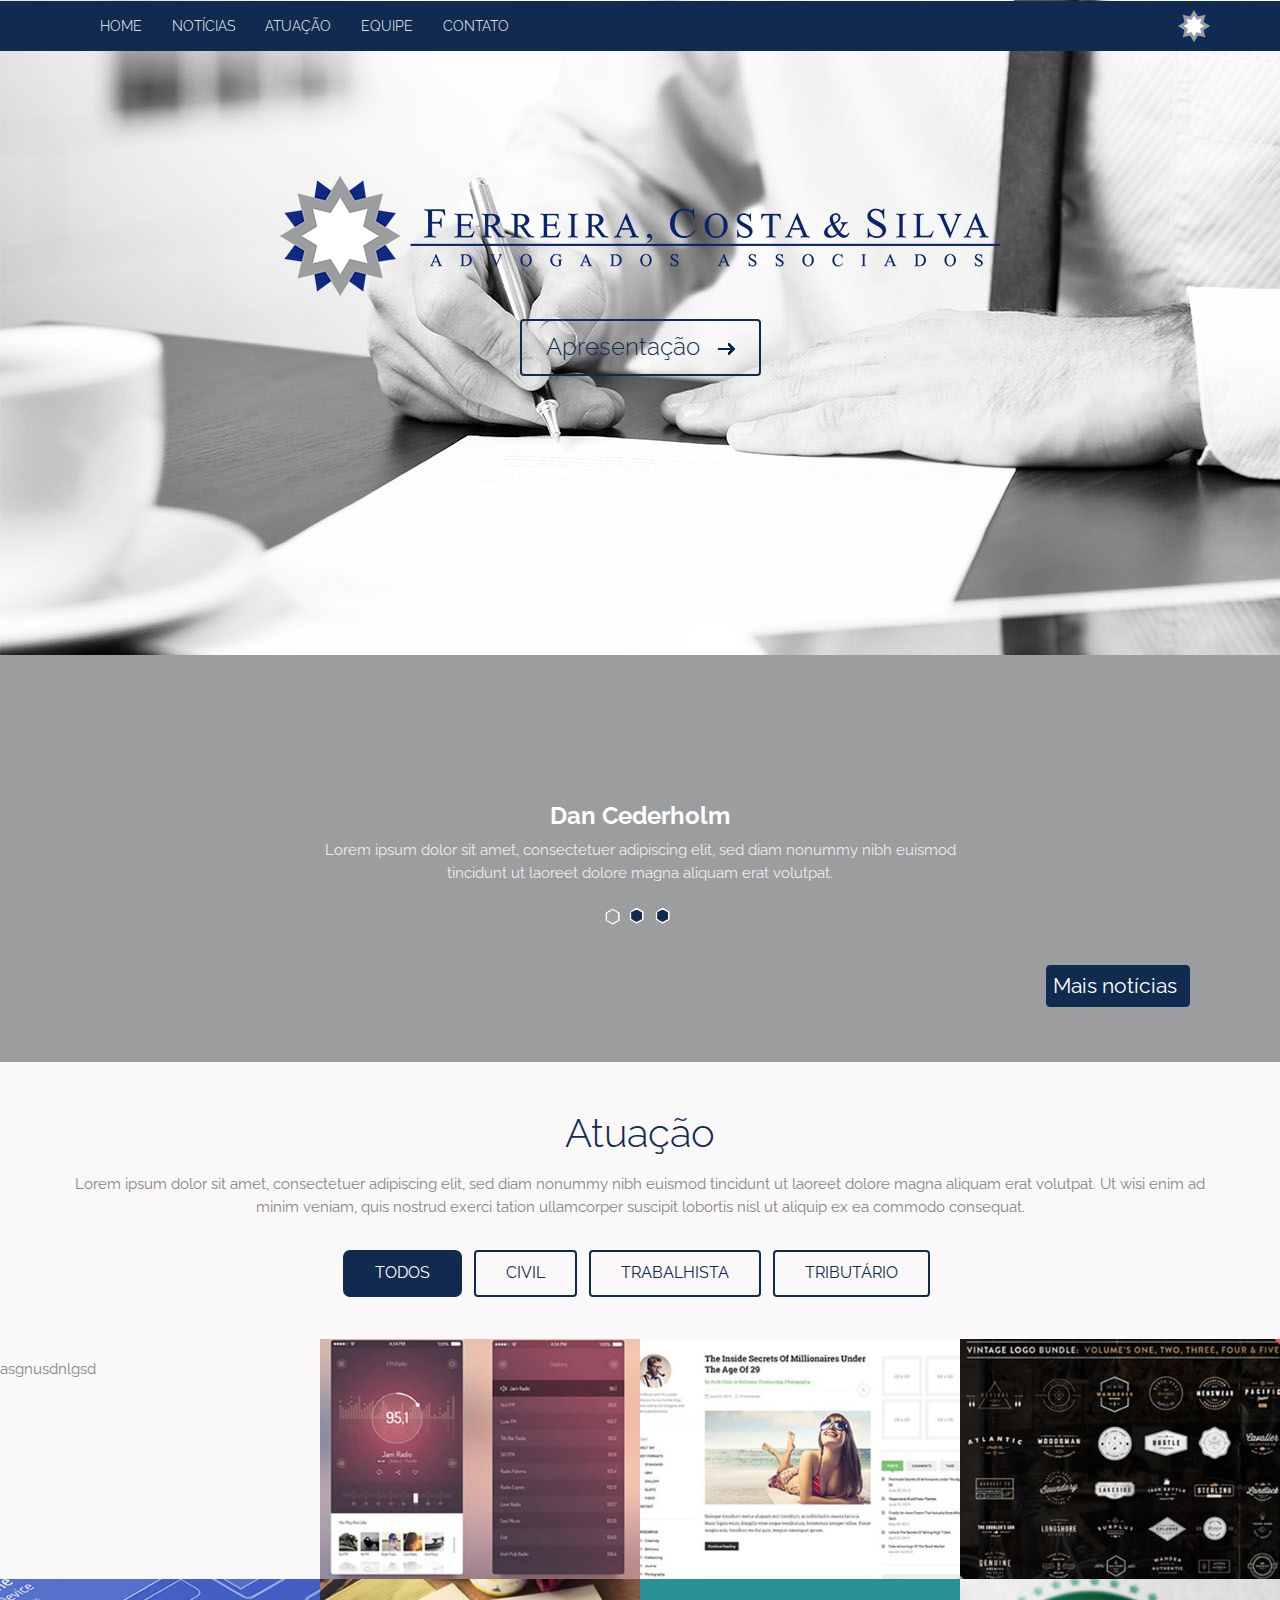
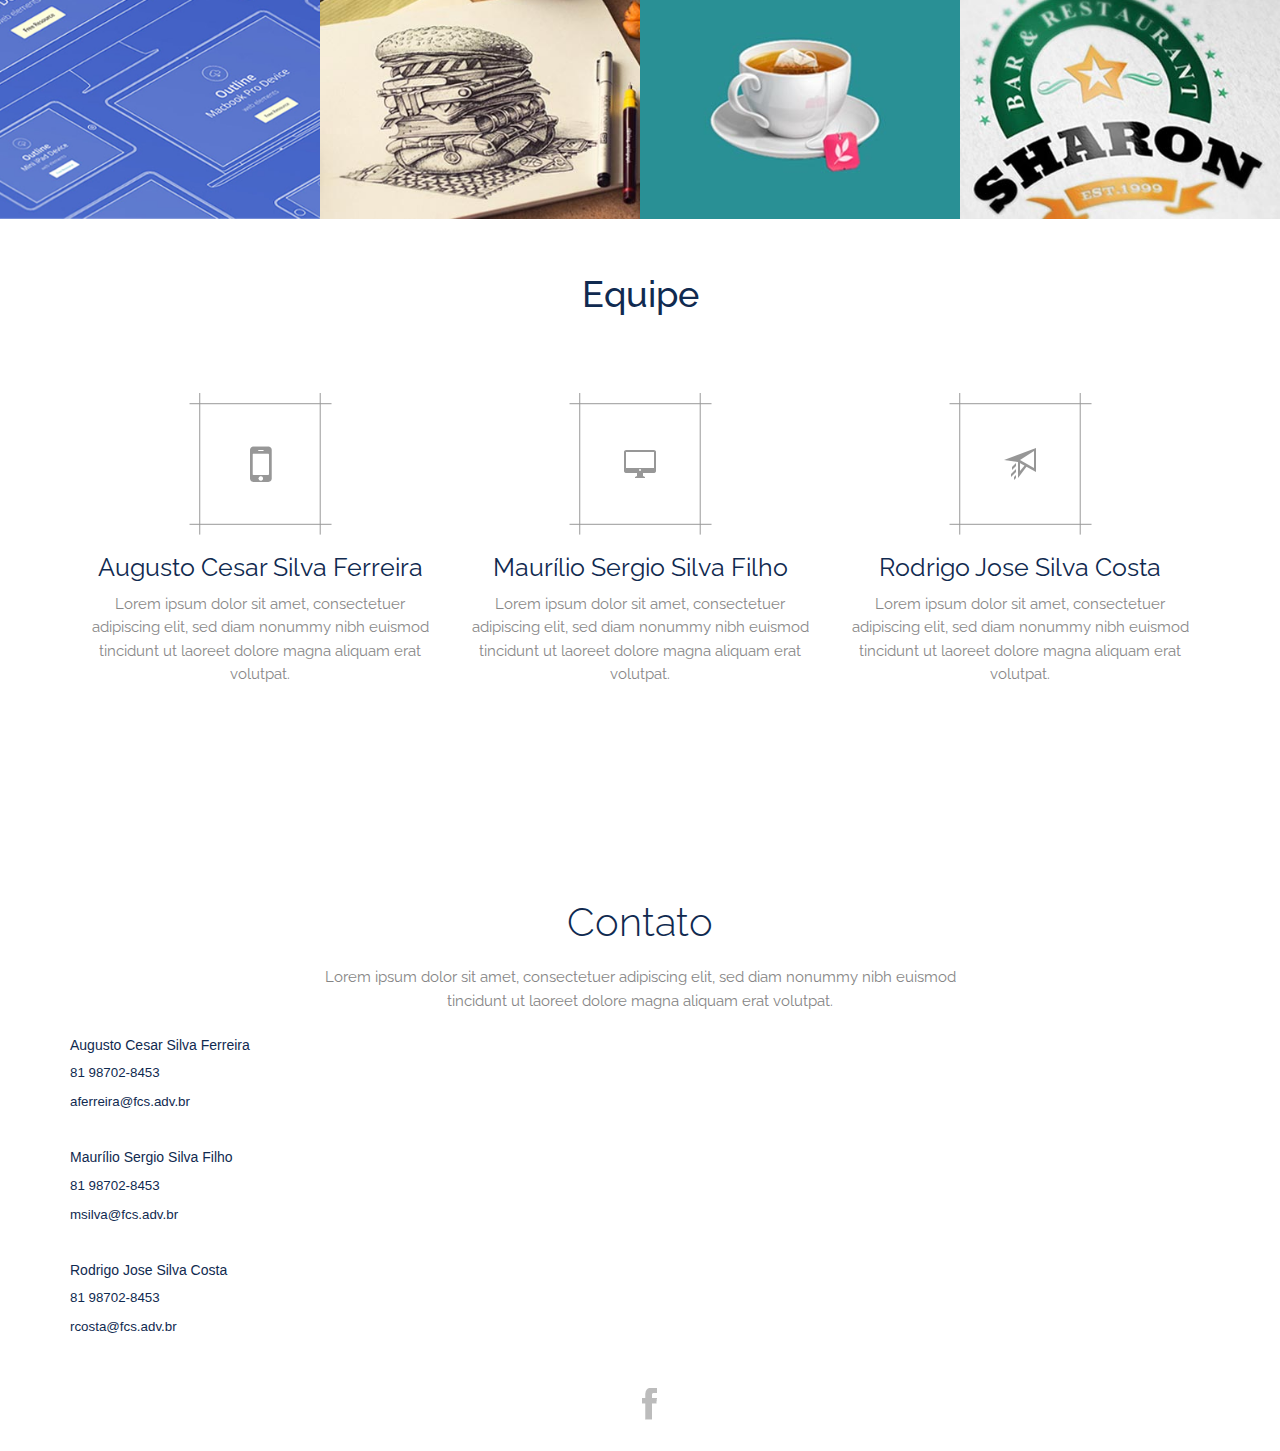
==== index.html @ 137d229d "site estático" ====
<!--
Author: W3layouts
Author URL: http://w3layouts.com
License: Creative Commons Attribution 3.0 Unported
License URL: http://creativecommons.org/licenses/by/3.0/
-->
<!DOCTYPE HTML>
<html>
	<head>
		<title>Ferreira, Costa & Silva</title>
		<link rel="shortcut icon" type="image/x-icon" href="images/fav-icon.png" />
		<link href="css/bootstrap.css" rel='stylesheet' type='text/css' />
		<link href="css/bootstrap.min.css" rel='stylesheet' type='text/css' />
		<!-- jQuery (necessary for Bootstrap's JavaScript plugins) -->
		<script src="js/jquery.min.js"></script>
		 <!-- Custom Theme files -->
		<link href="css/theme-style.css" rel='stylesheet' type='text/css' />

   		<script src="js/jquery.easing.min.js"></script>
   		 <!-- Custom Theme files -->
		<meta name="viewport" content="width=device-width, initial-scale=1">
		<link rel="shortcut icon" type="image/x-icon" href="images/fav-icon.png" />
		<script type="application/x-javascript"> addEventListener("load", function() { setTimeout(hideURLbar, 0); }, false); function hideURLbar(){ window.scrollTo(0,1); } </script>
		</script>
		<!--webfonts-->
		<link href='http://fonts.googleapis.com/css?family=Raleway:400,100,300,500,700,800,900,600,200' rel='stylesheet' type='text/css'>
		<!--//webfonts-->
		<!--requred-js-files-->
		<!-- HTML5 shim and Respond.js IE8 support of HTML5 elements and media queries -->
		<!--[if lt IE 9]>
		    <script src="js/html5shiv.js"></script>
		    <script src="js/respond.min.js"></script>
		<![endif]-->
		<!--//requred-js-files-->
		<script type="text/javascript" 	src="js/jquery.smint.js"></script>
		<script type="text/javascript">
			$(document).ready( function() {
			    $('.subMenu').smint({
			    	'scrollSpeed' : 1000
			    });
			});
		</script>
	</head>
	<body onload="setTimeout(function() { window.scrollTo(0, 1) }, 100);">

		<nav class="subMenu navbar-custom navbar-scroll-top" role="navigation">
	        <div class="container">
	            <div class="navbar-header page-scroll">
	                <button type="button" class="navbar-toggle" data-toggle="collapse" data-target=".navbar-main-collapse">
	                    <img src="images/nav-icon.png" title="drop-down-menu" /> 
	                </button>
	            </div>
	            <!-- Collect the nav links, forms, and other content for toggling -->
	            <div class="collapse navbar-collapse navbar-left navbar-main-collapse">
	                <ul class="nav navbar-nav">
	                    <!-- Hidden li included to remove active class from about link when scrolled up past about section -->
	                    <li class="active">
	                        <a id="sTop" class="subNavBtn" href="#">Home</a>
	                    </li>
	                    <li class="page-scroll">
	                        <a id="s1" class="subNavBtn" href="#">Notícias</a>
	                    </li>
	                    <li class="page-scroll">
	                        <a id="s2" class="subNavBtn" href="#">Atuação</a>
	                    </li>
	                    <li class="page-scroll">
	                        <a id="s3" class="subNavBtn" href="#">Equipe</a>
	                    </li>
	                    <li class="page-scroll">
	                        <a id="s4" class="subNavBtn" href="#">Contato</a>
	                    </li>
	                </ul>
	            </div>
	            <!-- /.navbar-collapse -->
	             	<a  id="sTop" class="right-msg subNavBtn msg-icon" href="#"><span> </span></a>
	                <div class="clearfix"> </div>
	        </div>
	        <!-- /.container -->
   	  </nav>
		<!--start-container-->
		<div class="head-bg sTop">
			<div class="container">
				<div class="col-lg-12 header-note">
					<a href="#"><img src="images/logo.png" class= "img-responsive"/></a>
					<br/>
					<a id="s2" class="btn btn-primary big-btn" href="#">Apresentação <span></span></a>
				</div>
			</div>
		</div>
		<!--End-container-->
		<!--start-top-nav-->

		<!--//End-top-nav-->

		<!--testmonials-->
		<div  class="testmonials section s1">
			<div class="container">
			<div class="bs-example">
			    <div id="myCarousel" class="carousel slide" data-interval="3000" data-ride="carousel">
			    	<!-- Carousel indicators -->
			        <ol class="carousel-indicators pagenate-icons">
			            <li data-target="#myCarousel" data-slide-to="0" class="active"></li>
			            <li data-target="#myCarousel" data-slide-to="1"></li>
			            <li data-target="#myCarousel" data-slide-to="2"></li>
			        </ol>

			       <!-- Carousel items -->
			        <div class="carousel-inner">
			            <div class="active item">
			                <div class="carousel-caption caption">
			                  <h3>Dan Cederholm</h3>
			                  <p>Lorem ipsum dolor sit amet, consectetuer adipiscing elit, sed diam nonummy nibh euismod tincidunt ut laoreet dolore magna aliquam erat volutpat. </p>
			                </div>
			            </div>

			            <div class="item">
			                <div class="carousel-caption caption">
			                  <h3>Dan Cederholm</h3>
			                  <p>Lorem ipsum dolor sit amet, consectetuer adipiscing elit, sed diam nonummy nibh euismod tincidunt ut laoreet dolore magna aliquam erat volutpat. </p>
			                </div>
			            </div>
			            <div class="item">
			                <div class="carousel-caption caption">
			                  <h3>Dan Cederholm</h3>
			                  <p>Lorem ipsum dolor sit amet, consectetuer adipiscing elit, sed diam nonummy nibh euismod tincidunt ut laoreet dolore magna aliquam erat volutpat. </p>
			                </div>
			            </div>
			        
			        </div>
			        <!-- Carousel nav -->
			    </div>
			    <a class="btn btn-primary btn-red" href="#">Mais notícias</a>
		</div>
		</div>
		</div>
		<!--testmonials-->
		<!--start-portfolio-->
		<div class="portfolio section s2">
			<div class="container portfolio-head">
				<h3> Atuação</h3>
				<p>Lorem ipsum dolor sit amet, consectetuer adipiscing elit, sed diam nonummy nibh euismod tincidunt ut laoreet dolore magna aliquam erat volutpat. Ut wisi enim ad minim veniam, quis nostrud exerci tation ullamcorper suscipit lobortis nisl ut aliquip ex ea commodo consequat.</p>
			</div>
			<!-- start-portfolio-script-->
			<script src="js/hover_pack.js"></script>
			<script type="text/javascript" src="js/jquery.mixitup.min.js"></script>
			<script type="text/javascript">
				$(function () {
					var filterList = {
						init: function () {
						
							// MixItUp plugin
							// http://mixitup.io
							$('#portfoliolist').mixitup({
								targetSelector: '.portfolio',
								filterSelector: '.filter',
								effects: ['fade'],
								easing: 'snap',
							});				
						
						},
			
					};
					// Run the show!
					filterList.init();
				});	
			</script>
			<!--//End-portfolio-script-->
					<ul id="filters" class="clearfix">
						<li><span class="filter active" data-filter="app card icon logo web">Todos</span></li>
						<li><span class="filter" data-filter="app">Civil</span></li>
						<li><span class="filter" data-filter="card">Trabalhista</span></li>
						<li><span class="filter" data-filter="icon">Tributário</span></li>
					</ul>

					<div id="portfoliolist">
					<div class="portfolio logo1 mix_all" data-cat="logo" style="display: inline-block; opacity: 1;">
						<div class="portfolio-wrapper">		
							<p>asgnusdnlgsd</p>
		                </div>
					</div>				
					<div class="portfolio app mix_all" data-cat="app" style="display: inline-block; opacity: 1;">
						<div class="portfolio-wrapper">		
							<a data-toggle="modal" data-target=".bs-example-modal-md" href="#" class="b-link-stripe b-animate-go  thickbox">
						     <img src="images/p2.jpg" /><div class="b-wrapper"><h2 class="b-animate b-from-left    b-delay03 "><img src="images/link-ico.png" alt=""/></h2>
						  	</div></a>
		                </div>
					</div>		
					<div class="portfolio web mix_all" data-cat="web" style="display: inline-block; opacity: 1;">
						<div class="portfolio-wrapper">		
							<a data-toggle="modal" data-target=".bs-example-modal-md" href="#" class="b-link-stripe b-animate-go  thickbox">
						     <img src="images/p3.jpg" /><div class="b-wrapper"><h2 class="b-animate b-from-left    b-delay03 "><img src="images/link-ico.png" alt=""/></h2>
						  	</div></a>
		                </div>
					</div>				
					<div class="portfolio icon mix_all" data-cat="icon" style="display: inline-block; opacity: 1;">
						<div class="portfolio-wrapper">		
							<a data-toggle="modal" data-target=".bs-example-modal-md" href="#" class="b-link-stripe b-animate-go  thickbox">
						     <img src="images/p4.jpg" /><div class="b-wrapper"><h2 class="b-animate b-from-left    b-delay03 "><img src="images/link-ico.png" alt=""/></h2>
						  	</div></a>
		                </div>
					</div>	
					<div class="portfolio app mix_all" data-cat="app" style="display: inline-block; opacity: 1;">
						<div class="portfolio-wrapper">		
							<a data-toggle="modal" data-target=".bs-example-modal-md" href="#" class="b-link-stripe b-animate-go  thickbox">
						     <img src="images/p5.png" /><div class="b-wrapper"><h2 class="b-animate b-from-left    b-delay03 "><img src="images/link-ico.png" alt=""/></h2>
						  	</div></a>
		                </div>
					</div>			
					<div class="portfolio card mix_all" data-cat="card" style="display: inline-block; opacity: 1;">
						<div class="portfolio-wrapper">		
							<a data-toggle="modal" data-target=".bs-example-modal-md" href="#" class="b-link-stripe b-animate-go  thickbox">
						     <img src="images/p6.jpg" /><div class="b-wrapper"><h2 class="b-animate b-from-left    b-delay03 "><img src="images/link-ico.png" alt=""/></h2>
						  	</div></a>
		                </div>
					</div>	
					<div class="portfolio card mix_all" data-cat="card" style="display: inline-block; opacity: 1;">
						<div class="portfolio-wrapper">		
							<a data-toggle="modal" data-target=".bs-example-modal-md" href="#" class="b-link-stripe b-animate-go  thickbox">
						     <img src="images/p7.jpg" /><div class="b-wrapper"><h2 class="b-animate b-from-left    b-delay03 "><img src="images/link-ico.png" alt=""/></h2>
						  	</div></a>
		                </div>
					</div>	
					<div class="portfolio logo1 mix_all" data-cat="icon" style="display: inline-block; opacity: 1;">
						<div class="portfolio-wrapper">		
							<a data-toggle="modal" data-target=".bs-example-modal-md" href="#" class="b-link-stripe b-animate-go  thickbox">
						     <img src="images/p8.jpg" /><div class="b-wrapper"><h2 class="b-animate b-from-left    b-delay03 "><img src="images/link-ico.png" alt=""/></h2>
						  	</div></a>
		                </div>
					</div>		
					<div class="clearfix"> </div>																																					
				</div>
				
		</div>
		<!--//End-portfolio-->
		<!-- start-top-grids-->
		<div style="min-height: 655px;">
		<div class="container s3" >
			<h1 style="text-align:center;padding:1em; color: #102A50">Equipe</h1>
			<div class="row  section top-grids">
				<div class="col-md-4 top-grid">
					<span class="icon1"> </span>
					<h2>Augusto Cesar Silva Ferreira</h2>
					<p>Lorem ipsum dolor sit amet, consectetuer adipiscing elit, sed diam nonummy nibh euismod tincidunt ut laoreet dolore magna aliquam erat volutpat.</p>
				</div>
				<div class="col-md-4 top-grid">
					<span class="icon2"> </span>
					<h2>Maurílio Sergio Silva Filho</h2>
					<p>Lorem ipsum dolor sit amet, consectetuer adipiscing elit, sed diam nonummy nibh euismod tincidunt ut laoreet dolore magna aliquam erat volutpat.</p>
				</div>
				<div class="col-md-4 top-grid">
					<span class="icon3"> </span>
					<h2>Rodrigo Jose Silva Costa</h2>
					<p>Lorem ipsum dolor sit amet, consectetuer adipiscing elit, sed diam nonummy nibh euismod tincidunt ut laoreet dolore magna aliquam erat volutpat.</p>
				</div>
				<div class="clearfix"> </div>
			</div>
		</div>
		</div>
		<!-- //End-top-grids-->
		
		<!--start-model-box-->
						<a data-toggle="modal" data-target=".bs-example-modal-md" href="#"> </a>
						<div class="modal fade bs-example-modal-md light-box" tabindex="-1" role="dialog" aria-labelledby="mySmallModalLabel" aria-hidden="true">
						  <div class="modal-dialog modal-md">
						    <div class="modal-content light-box-info">
						    <button type="button" class="close" data-dismiss="modal" aria-hidden="true"><img src="images/close.png" title="close" /></button>
						     <h3>Place Yours content here</h3>
						     <p>Lorem ipsum dolor sit amet, consectetur adipiscing elit. Mauris egestas orci et blandit dictum. Interdum et malesuada fames ac ante ipsum primis in faucibus. Interdum et malesuada fames ac ante ipsum primis in faucibus. Quisque posuere diam et est hendrerit, eget sodales lectus tincidunt. Etiam suscipit orci sapien, at molestie lorem imperdiet vitae. Fusce nunc eros, congue non hendrerit sed, lobortis scelerisque magna. Ut in nunc sem. Integer bibendum enim et erat molestie, sed interdum nisl ultricies. In hac habitasse platea dictumst. Nullam sem diam, tincidunt dapibus tellus pulvinar, pulvinar tempus dui. Integer eu faucibus arcu. Duis adipiscing commodo ipsum dapibus elementum.</p>
						    </div>
						  </div>
						</div>
						<!--start-model-box-->
		<!--start-contact-->
		<div class="contact section s4">
			<div class="container">
				<h4>Contato</h4>
				<p class="contact-head">Lorem ipsum dolor sit amet, consectetuer adipiscing elit, sed diam nonummy nibh euismod tincidunt ut laoreet dolore magna aliquam erat volutpat. </p>
				<div class="row" style="font-size: 10pt; color: #102A50;">
					<div class="col-md-6" style="font-family:arial;">
						<h5>Augusto Cesar Silva Ferreira</h5>
						<p>81 98702-8453</p>
						<p>aferreira@fcs.adv.br</p>
						<br/>
						<h5>Maurílio Sergio Silva Filho</h5>
						<p >81 98702-8453</p>
						<p>msilva@fcs.adv.br</p>
						<br/>
						<h5>Rodrigo Jose Silva Costa</h5>
						<p>81 98702-8453</p>
						<p>rcosta@fcs.adv.br</p>
					</div>
					<div class="col-md-6 textarea">
						<iframe src="https://www.google.com/maps/embed?pb=!1m18!1m12!1m3!1d3949.676174751316!2d-34.90748235015547!3d-8.134411894115729!2m3!1f0!2f0!3f0!3m2!1i1024!2i768!4f13.1!3m3!1m2!1s0x7ab1fccc1bb99bf%3A0x3d38ba15d9611f41!2sFerreira%2C+Costa+%26+Silva+Advogados+Associados+-+FCS!5e0!3m2!1spt-BR!2sbr!4v1487684361156" width="585" height="336" frameborder="0" style="border:0" allowfullscreen></iframe>
					</div>
					<div class="clearfix"> </div><br />
				
				</div>
				<!--start-social-icons-->
				<div class="social-icons">
					<ul>
						<li><a class="facebook" href="https://www.facebook.com/ferreiracostaesilva"> <span> </span></a></li>
						<!--<li><a class="twitter" href="#"> <span> </span></a></li>-->
					</ul>
				</div>
				<!--//End-social-icons->
			</div>
		</div>
		<!-//End-contact-->
		<!-- Include all compiled plugins (below), or include individual files as needed -->
		<script src="js/bootstrap.min.js"></script>
		
	</body>
</html>
---- css/theme-style.css ----
@import url(http://fonts.googleapis.com/css?family=Raleway:400,100,300,500,700,800,900,600,200);
html, body{
    font-family: 'Raleway', sans-serif;
    font-size: 100%;
    background-color: #FFF;
}
 body a{
 	transition: 0.5s all;
	-webkit-transition: 0.5s all;
	-moz-transition: 0.5s all;
	-o-transition: 0.5s all;
 }
.header-note{
	text-align:center;
	padding: 5%;
}
.head-bg{
	background:url(../images/02.jpg) no-repeat 0px 0px;
	width: 100%;
	height: 100%;
}
.header-note{
	color:#102A50;
	font-weight:100;
	padding-top: 13em;
}
.header-note h1{
	font-weight: 200;
	font-size: 2.8em;
	margin: 1em;
}
.img-responsive{
	margin:auto;	
}

.big-btn{
	background: none;
	border: 2px solid #102A50;
	font-size: 1.5em;
	font-weight: 300;
	color: #102A50;
	padding: 0.4em 1em 0.4em 1em;
}
.big-btn span,.btn-red span{
	width:17px;
	height:12px;
	display:inline-block;
	background:url(../images/arrow.png) no-repeat 0px 0px;
	margin-left: 0.5em;
}

/*---- start-navbar----*/
.navbar-custom{
	background: #102A50;
}
.navbar-nav li a{
	background: none;
	text-transform: uppercase;
	font-size: 0.875em;
	font-weight: 300;
	text-align: center;
}

.right-msg span{
	width: 32px;
	height: 32px;
	display: inline-block;
	background: url(../images/msg2.png) no-repeat 0px 0px;
	vertical-align: center;
}
.right-msg{
	float:right;
}
.top-grid span{
	width:143px;
	height:143px;
	display:inline-block;
	background:url(../images/icons.png) no-repeat 0px 0px;
}
.top-grid span.icon1{
	background-position:0px 0px;
}
.top-grid span.icon2{
	background-position: -284px 0px;
}
.top-grid span.icon3{
	background-position: -569px 0px;
}

.top-grid{
	text-align:center;
}
.top-grids{
	padding: 2em 0 5em;
}
.top-grids h2, .about h3{
	color: #102A50;
	font-size: 1.55em;
	font-weight: 400;
	margin: 0.45em 0 0.5em 0;
}
.top-grids p,.about p{
	color: #888;
	font-size: 0.96em;
	line-height: 1.5em;
}
/*---- start-about----*/
.about{
	border:1px solid #EEE;
	border-right:0px;
	border-left:0px;
	padding:5em 0;
}
.about h3{
	font-size: 2.5em;
}
.about p{
	padding: 1em 0 2em 0;
}
.btn-red{
	background: #102A50;
	border: 1px solid #102A50;
	font-size: 1.3em;
	padding: 0.25em 0.6em 0.25em 0.25em;
	float: right;
	margin-bottom: 5%;
}
/*--works--*/
.works{
	background:#fff;
	padding:5% 0;
}
#filters {
	margin: 1% 0 3.3%;
	padding: 0;
	list-style: none;
	text-align: center;
}
	#filters li {
		display:inline-block;
	}
	#filters li span {
		display: inline-block;
		padding: 10px 30px;
		text-decoration: none;
		color: #102A50;
		cursor: pointer;
		font-size: 1em;
		font-weight: 400;
		text-transform: uppercase;
		border: 2px solid #102A50;
		border-radius: 4px;
		margin-right: 0.5em;
	}
	#filters li span.active {
		background:#102A50;
		border: 2px solid #102A50;
		color: #FFF;
		border-radius: 7px;
		-webkit-border-radius: 7px;
		-moz-border-radius: 7px;
		-o-border-radius: 7px;
	}
 	#portfoliolist .portfolio {
		-webkit-box-sizing: border-box;
		-moz-box-sizing: border-box;
		-o-box-sizing: border-box;
		width: 25%;
		display:none;
		float:left;
		overflow:hidden;
	}	
	.portfolio-wrapper {
		overflow:hidden;
		position: relative !important;
		cursor:pointer;
	}
	.portfolio img {
		max-width:100%;
		/*--position: relative;--*/
		transition: all 300ms!important;
		-webkit-transition: all 300ms!important;
		-moz-transition: all 300ms!important;
		display: block;
	}
	.portfolio .label {
		position: absolute;
		width: 100%;
		height:40px;
		bottom:-40px;
	}
	.portfolio .label-bg {
			background: #22B4B8;
			width: 100%;
			height:100%;
			position: absolute;
			top:0;
			left:0;
		}
		.portfolio .label-text {
			color:#fff;
			position: relative;
			z-index:500;
			padding:5px 8px;
		}
			
			.portfolio .text-category {
				display:block;
				font-size:9px;
				font-size: 12px;
				text-transform:uppercase;
			}
/* Self Clearing Goodness */
.container:after { content: "\0020"; display: block; height: 0; clear: both; visibility: hidden; text-align: center;}
.clearfix:before,
.clearfix:after,
.row:before,
.row:after {
  content: '\0020';
  display: block;
  overflow: hidden;
  visibility: hidden;
  width: 0;
  height: 0; }
.row:after,
.clearfix:after {
  clear: both; }
.row,
.clearfix {
  zoom: 1; }

.clear {
  clear: both;
  display: block;
  overflow: hidden;
  visibility: hidden;
  width: 0;
  height: 0;
}
/*	Strip
/*-----------------------------------------------------------------------------------*/
.b-link-stripe{
	position:relative;
	display:inline-block;
	vertical-align:top;
	font-family: 'Open Sans', sans-serif;
	font-weight: 300;
	overflow:hidden;
}
.b-link-stripe .b-wrapper{
	position:absolute;
	width:100%;
	height:100%;
	top:0;
	left:0;
	text-align:center;
	color:#ffffff;
	overflow:hidden;
}
.b-link-stripe .b-line{
	position:absolute;
	top:0;
	bottom:0;
	width:20%;
	background:rgba(243, 103, 89, 0.8);
	transition:all 0.5s linear;
	-moz-transition:all 0.5s linear;
	-ms-transition:all 0.5s linear;
	-o-transition:all 0.5s linear;
	-webkit-transition:all 0.5s linear;
	opacity:0;
	visibility:hidden; /* lt-ie9 */
}
/* lt-ie9 */
.b-link-stripe:hover .b-line{
	visibility:visible;
}
.b-link-stripe .b-line1{
	left:0;
}
.b-link-stripe .b-line2{
	left:20%;
	transition-delay:0.1s !important;
	-moz-transition-delay:0.1s !important;
	-ms-transition-delay:0.1s !important;
	-o-transition-delay:0.1s !important;
	-webkit-transition-delay:0.1s !important;
}
.b-link-stripe .b-line3{
	left:40%;
	transition-delay:0.2s !important;
	-moz-transition-delay:0.2s !important;
	-ms-transition-delay:0.2s !important;
	-o-transition-delay:0.2s !important;
	-webkit-transition-delay:0.2s !important;
}
.b-link-stripe .b-line4{
	left:60%;
	transition-delay:0.3s !important;
	-moz-transition-delay:0.3s !important;
	-ms-transition-delay:0.3s !important;
	-o-transition-delay:0.3s !important;
	-webkit-transition-delay:0.3s !important;
}
.b-link-stripe .b-line5{
	left:80%;
	transition-delay:0.4s !important;
	-moz-transition-delay:0.4s !important;
	-ms-transition-delay:0.4s !important;
	-o-transition-delay:0.4s !important;
	-webkit-transition-delay:0.4s !important;
}
.b-link-stripe:hover .b-line{
	opacity:1;
}
/*-----------------------------------------------------------------------------------*/
/*	Animation effects
/*-----------------------------------------------------------------------------------*/
.b-animate-go{
	text-decoration:none;
}
.b-animate{
	transition: all 0.5s;
	-moz-transition: all 0.5s;
	-ms-transition: all 0.5s;
	-o-transition: all 0.5s;
	-webkit-transition: all 0.5s;
	visibility: hidden;
	font-size:1.1em;
	font-weight:700;
}
.b-animate img{
	margin-top: 21%;
	display: -webkit-inline-box;
}
/* lt-ie9 */
.b-animate-go:hover .b-animate{
	visibility:visible;
}
.b-from-left{
	position:relative;
	left:-100%;
}
.b-animate-go:hover .b-from-left{
	left:0;
}
span.m_4{
	font-size:14px;
	font-weight:400;
}
p.m_5 {
	margin: 2% auto 5%;
	width: 70%;
	color: #283A47;
	font-size: 1.1em;
	font-weight: 600;
	line-height: 1.5em;
	text-align: center;
}
/*----*/
.portfolio-head{
	text-align: center;
	padding-top: 1.8em;
}
.portfolio{
	background: #FAF8F8;
}
.portfolio h3{
	color: #102A50;
	font-size: 2.5em;
	font-weight: 300;
}
.portfolio p{
	color: #858585;
	font-size: 0.96em;
	line-height: 1.5em;
	margin: 1.2em 0 2em;
}

/*----start-testmonials----*/
.testmonials{
	background:#9B9D9F;
}
.item h2{
	margin: 0;
	color: #666;
	font-family: "trebuchet ms", sans-serif;
	padding: 0.3em 0 0 0;
}
.item{
    text-align: center;
    height:290px !important;
}
.carousel{
    
}
.item h2 img{
	border-radius:30em;
	-webkit-border-radius:30em;
	-moz-border-radius:30em;
	-o-border-radius:30em;
}
.bs-example{
	margin: 20px;
}
.caption{
	padding-bottom: 50px;
}
.caption h3{
	font-weight: 700;
	text-shadow: none;
}
.caption p{
	text-shadow:none;
	color: #EEE;
	font-size: 0.96em;
	line-height: 1.5em;
}
.pagenate-icons li,.pagenate-icons li.active{
	width:20px;
	height:20px;
	display:inline-block;
	background:url(../images/pagenate.png) no-repeat 0px 0px;
	border:none;
}
.pagenate-icons li.active{
	background: url(../images/pagenate.png) no-repeat -20px 0px;
}
/*--contact--*/
.contact{
	padding:1em 0 3em;
}
.contact-form{
	margin-top: 2em;
}
.text-box input[type="text"],.textarea textarea{
	border: 2px solid #E5E5E5;
	width: 100%;
	padding: 0.85em;
	border-radius: 0.3em;
	margin-bottom: 1.5em;
	color:#858585;
	transition: border-color 0.3s;
	-o-transition: border-color 0.3s;
	-ms-transition: border-color 0.3s;
	-moz-transition: border-color 0.3s;
	-webkit-transition: border-color 0.3s;
	transition:0.5s all;
	-webkit-transition:0.5s all;
	-moz-transition:0.5s all;
	-o-transition:0.5s all;
	outline:none;
}
.text-box input[type="text"]:hover,.textarea textarea:hover,.text-box input[type="text"]:focus,.textarea textarea:focus{
	border-color: #9B9D9F;
}
.textarea textarea{
	height: 205px;
	resize: none;
}
.contact h4{
	color: #102A50;
	font-size: 2.5em;
	font-weight: 300;
	text-align:center;
}
.contact-head{
	color: #858585;
	font-size: 0.96em;
	line-height: 1.5em;
	text-align: center;
	width: 60%;
	margin: 0 auto;
	padding: 0.8em 0 1em;
}
.btn-red-lg{
	background: url(../images/racket-icon.png) no-repeat #9B9D9F 17px 21px;
	border: 1px solid #9B9D9F;
	transition: 0.5s all;
	-webkit-transition: 0.5s all;
	-moz-transition: 0.5s all;
	-o-transition: 0.5s all;
	font-size: 1.2em;
	padding: 1em 2em 1em 3.2em;
	margin: 0 auto;
	display: inherit;
}
.btn-red-lg:hover,.btn-red-lg:focus{
	background:url(../images/racket-icon.png) no-repeat #9D9D9F 17px 21px;
	border:1px solid #9D9D9F;
}
/*---- start-social-icons----*/
.social-icons{
	text-align:center;
	margin-bottom: -3%;
}
.social-icons ul li a span{
	width: 32px;
	height: 32px;
	display: inline-block;
	background: url(../images/social-icons.png) no-repeat 8px 0px;
}
.social-icons ul li{
	list-style:none;
	display:inline-block;
	margin-right: 1.2em;
}
.social-icons ul li a.twitter span{
	background: url(../images/social-icons.png) no-repeat -60px 0px;
}
.social-icons ul li a.dribbble span{
	background: url(../images/social-icons.png) no-repeat -136px 0px;
}
/*----*/
.social-icons ul li a.facebook span:hover{
	background: url(../images/social-icons.png) no-repeat 8px -38px;
}
.social-icons ul li a.twitter span:hover{
	background: url(../images/social-icons.png) no-repeat -60px -38px;
}
.social-icons ul li a.dribbble span:hover{
	background: url(../images/social-icons.png) no-repeat -136px -38px;
}
/*--copy-right--*/
.copy-right{
	text-align:center;
}
.copy-right p{
	color: #858585;
	font-size: 0.96em;
	line-height: 1.5em;
	text-align: center;
}
.copy-right span,.copy-right a{
	color:#9B9D9F;
}
.copy-right a{
	margin:0 0.2em;
	text-decoration:none;
}
.copy-right a:hover{
	color: #858585;
}
/*----start-light-box---*/
.light-box-info {
	padding: 1.8em;
	box-shadow: none;
	border-radius: 0;
}
.light-box-info h3 {
	color: #666;
	font-size: 2em;
	font-weight: 300;
}
.light-box-info p{
	color: #888888;
	font-size: 0.96em;
	line-height: 1.5em;
}
/* This is the selector i used for my menu, it needs to be set as position:absolute; */
.subMenu {
	z-index: 1000;
	width: 100%;

}
.subMenu .inner {
	padding:0;
	font-weight: 400;
}
.subNavBtn {
	display: block;
	margin: 0px 0px 0 0;
	text-decoration: none;
	text-align: center;
	color: #fff;
}
.end {
	margin: 0;
}
.section {
	width: 100%;
	height: 100%;
	z-index: 10;
	position: relative;
	margin: 0 auto;
}
.right-msg span {
	margin-top: 0.55em;
}
/*------Start-Media-quries------*/
/*----Start-mediaquries-for-1440px and 1366px----*/
@media(max-width:1440px) and (min-width:1024px){
	.head-bg {
		min-height: 655px;
	}
	.header-note {
		padding-top: 11em;
	}
	.subMenu {
		top: 635px;
	}
	.b-animate img {
		margin-top: 20%;
	}
}
/*----//End-mediaquries-for-1440px and 1366px----*/
/*----Start-mediaquries-for-1024px-----*/
@media(max-width:1024px){
	.b-animate img {
		margin-top: 13%;
	}
}
/*----//End-mediaquries-for-1024px-----*/
/*----Start-mediaquries-for-768px-----*/
@media(max-width:768px){
	.b-animate img {
		margin-top: 6%;
	}
	.header-note h1 {
		font-size: 2.5em;
	}
	.top-grids {
		padding: 5em 0 3em;
	}
	.top-grid {
		margin-bottom: 2em;
	}
}
.logo{
	height: 30px;
	width: 50px;
}
/*----//End-mediaquries-for-768px-----*/
/*----Start-mediaquries-for-640px-----*/
@media(max-width:640px){
	.head-bg {
		min-height:500px;
	}
	.subMenu {
		top:500px;
	}
	.header-note {
		padding-top: 8em;
	}
	.b-animate img {
		margin-top: 4%;
	}
	.header-note h1 {
		font-size: 2.1em;
	}
	.top-grids {
		padding: 5em 0 3em;
	}
	.top-grid {
		margin-bottom: 2em;
	}
	.msg-icon{
		position: absolute;
		top: 5px;
	}
	#filters li span {
		padding: 10px 25px;
	}
	.contact-head {
		width: 90%;
	}
	.big-btn {
		font-size: 1.3em;
	}
}
/*----//End-mediaquries-for-640px-----*/
/*----Start-mediaquries-for-480px-----*/
@media(max-width:480px){
	.head-bg {
		min-height: 470px;
	}
	.subMenu {
		top:470px;
	}
	.header-note {
		padding-top: 6em;
	}
	.b-animate img {
		margin-top: -3%;
		width: 40%;
	}
	.header-note h1 {
		font-size: 2.1em;
	}
	.top-grids {
		padding: 5em 0 3em;
	}
	.top-grid {
		margin-bottom: 2em;
	}
	.msg-icon{
		position: absolute;
		top: 5px;
	}
	#filters li span {
		padding: 8px 10px;
		font-size: 0.9em;
	}
	.contact-head {
		width: 90%;
	}
	.big-btn {
		font-size: 1.3em;
	}
	.caption {
		padding: 1em 0 1em;
	}
}
/*----//End-mediaquries-for-480px-----*/
/*----Start-mediaquries-for-320px-----*/
@media(max-width:320px){
	body{
		font-weight:75%;
	}
	.head-bg {
		min-height: 420px;
	}
	.subMenu {
		top:420px;
	}
	.header-note {
		padding-top: 6em;
	}
	.b-animate img {
		margin-top: -6%;
		width: 40%;
	}
	.header-note h1 {
		font-size: 1.8em;
		padding: 0.5em 0 0.8em;
		margin: 0;
	}
	.top-grids {
		padding: 5em 0 3em;
	}
	.top-grid {
		margin-bottom: 2em;
	}
	.msg-icon{
		position: absolute;
		top: 5px;
	}
	#filters li span {
		padding: 8px 10px;
		font-size: 0.9em;
		margin-bottom: 1em;
	}
	.contact-head {
		width: 100%;
	}
	.big-btn {
		font-size: 1em;
	}
	.caption {
		padding: 1em 0 1em;
	}
	.about h3 {
		font-size: 1.7em;
	}
	.bs-example {
		margin: 0;
	}
	.carousel-caption {
		left: 0%;
		right: 0%;
	}
	.portfolio-head {
		padding-top: 0;
	}
	.contact h4 {
		font-size: 2.2em;
	}
	.text-box input[type="text"], .textarea textarea {
		padding: 0.7em;
	}
	.textarea textarea{
		height:180px;
	}
	.social-icons ul{
		margin:0;
		padding:0;
	}
}
/*----//End-mediaquries-for-320px-----*/
/*------//End-Media-quries------*/
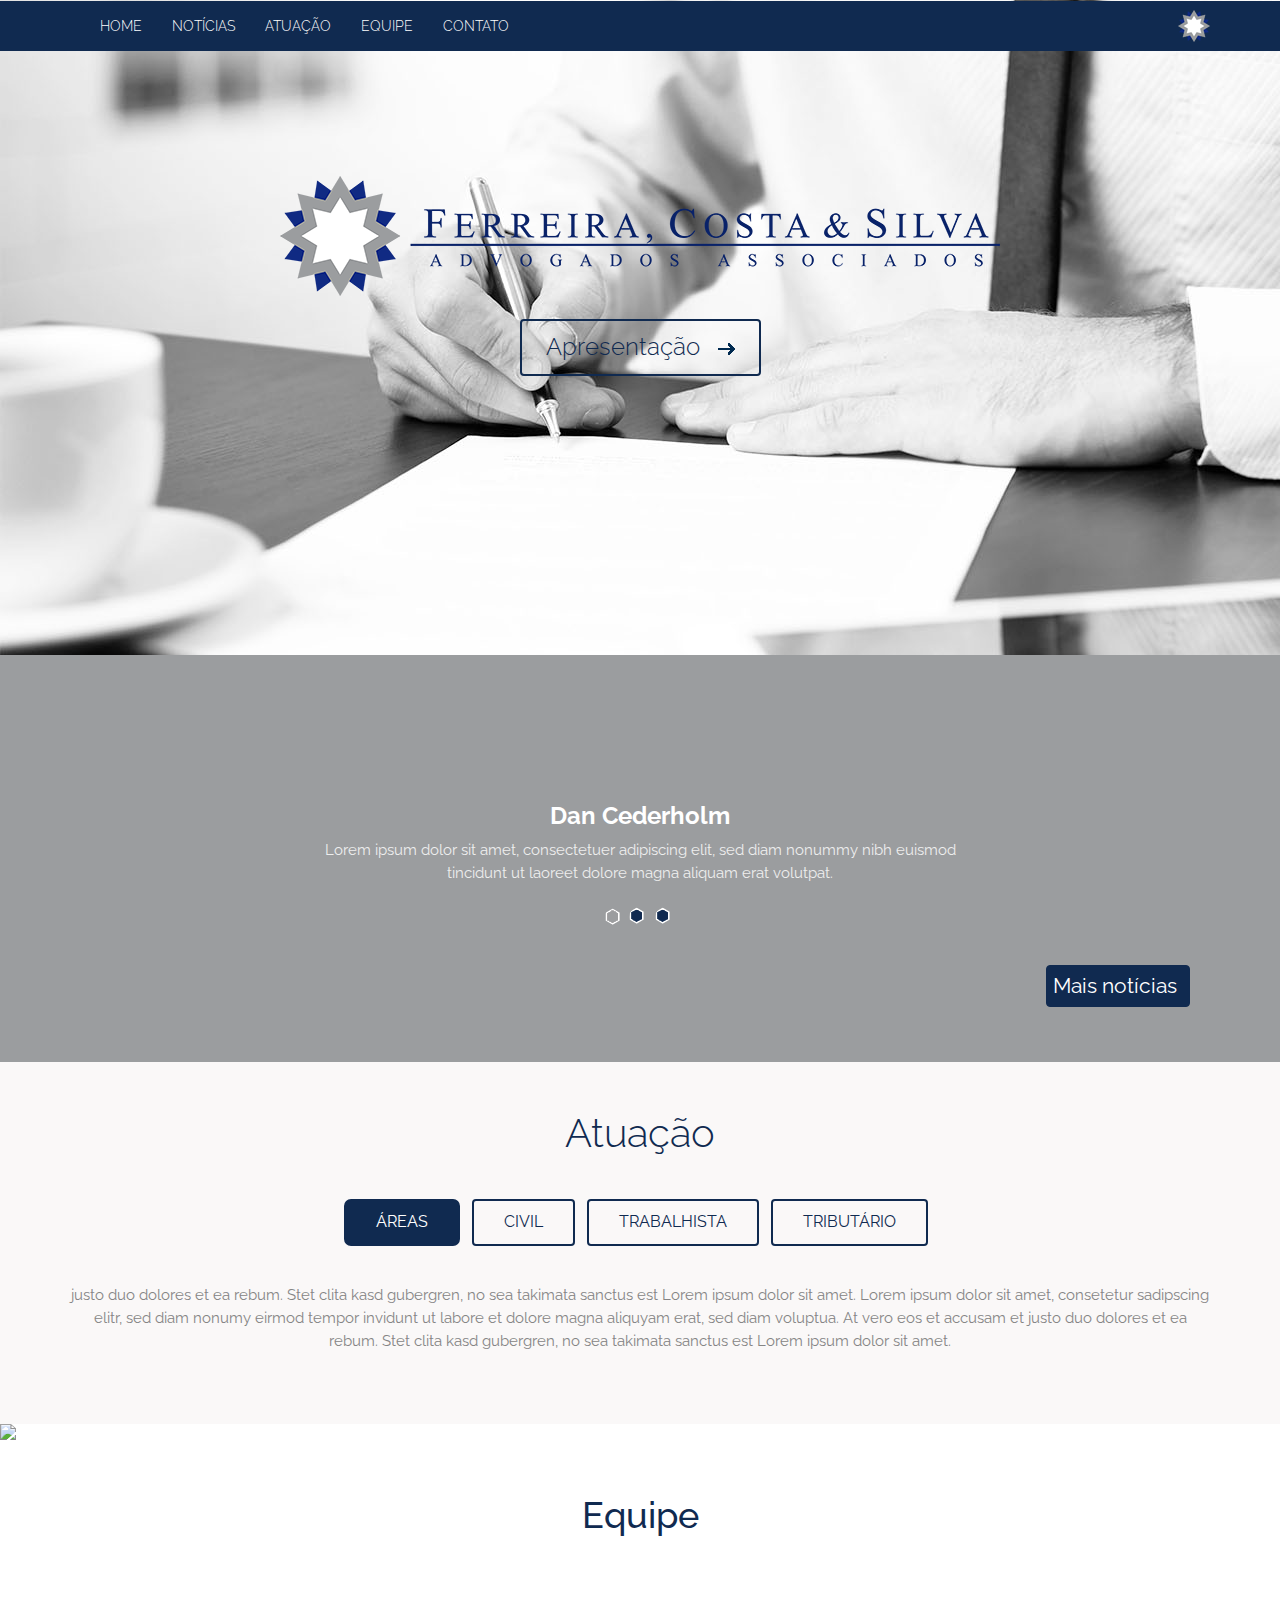
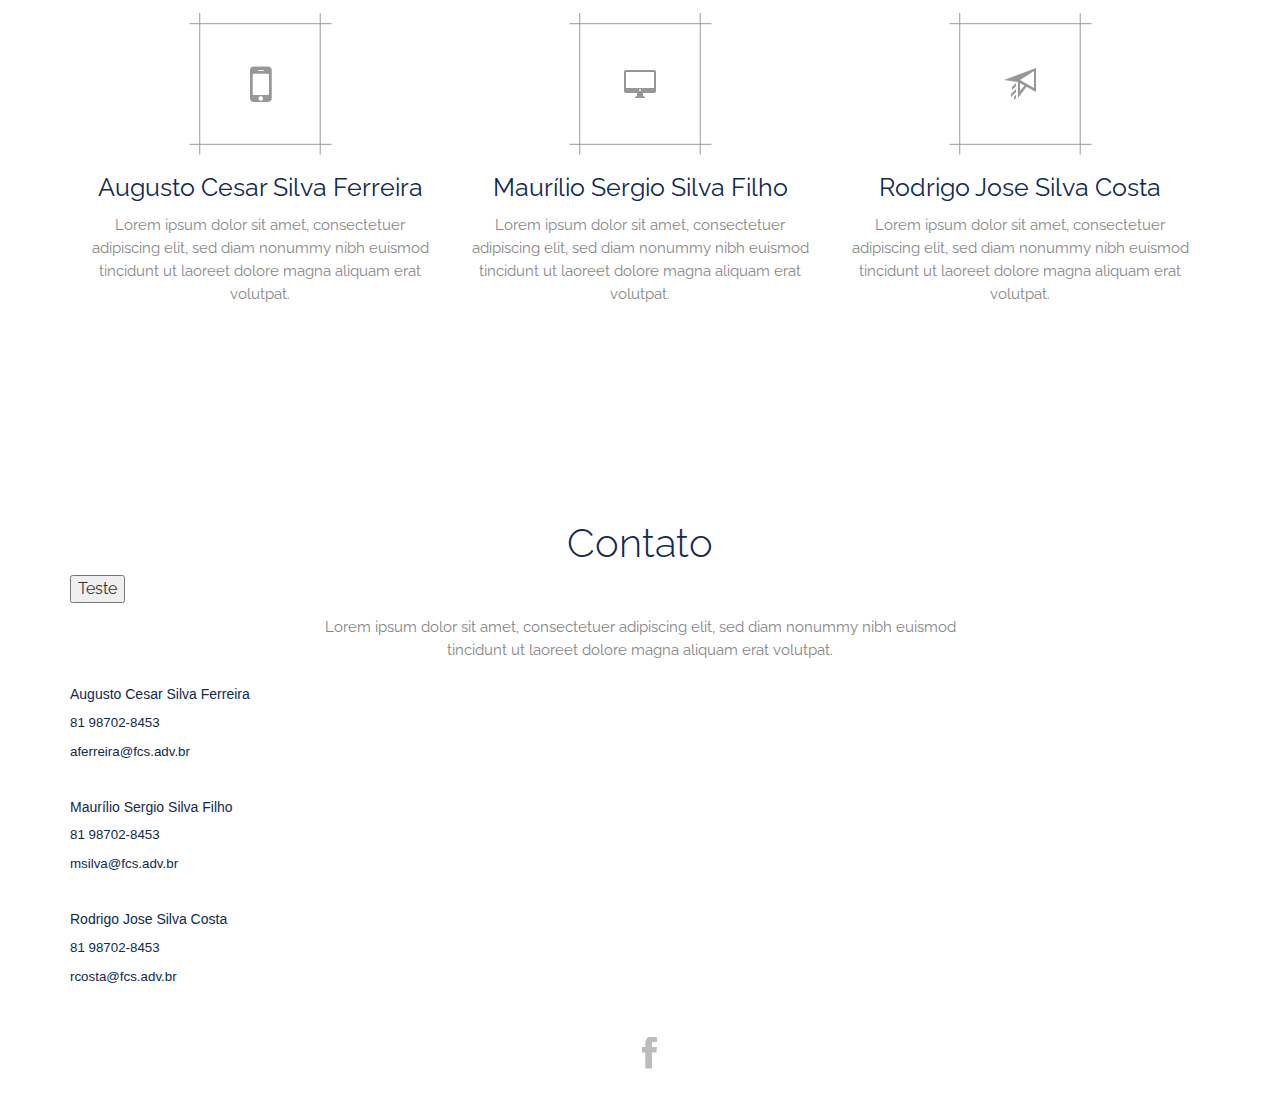
==== commit f1f2d55f: "Consertando botão de apresentação" ====
--- a/index.html
+++ b/index.html
@@ -1,8 +1,6 @@
 <!--
-Author: W3layouts
-Author URL: http://w3layouts.com
-License: Creative Commons Attribution 3.0 Unported
-License URL: http://creativecommons.org/licenses/by/3.0/
+Autor: Filipe Cordeiro de Medeiros Azevêdo
+url: https://github.com/filipecmedeiros/Ferreira-Costa-Silva-
 -->
 <!DOCTYPE HTML>
 <html>
@@ -83,7 +81,7 @@
 				<div class="col-lg-12 header-note">
 					<a href="#"><img src="images/logo.png" class= "img-responsive"/></a>
 					<br/>
-					<a id="s2" class="btn btn-primary big-btn" href="#">Apresentação <span></span></a>
+					<a class="btn btn-primary big-btn" onclick="rolar()">Apresentação <span></span></a>
 				</div>
 			</div>
 		</div>
@@ -135,106 +133,97 @@
 		</div>
 		<!--testmonials-->
 		<!--start-portfolio-->
+		
 		<div class="portfolio section s2">
 			<div class="container portfolio-head">
 				<h3> Atuação</h3>
-				<p>Lorem ipsum dolor sit amet, consectetuer adipiscing elit, sed diam nonummy nibh euismod tincidunt ut laoreet dolore magna aliquam erat volutpat. Ut wisi enim ad minim veniam, quis nostrud exerci tation ullamcorper suscipit lobortis nisl ut aliquip ex ea commodo consequat.</p>
-			</div>
-			<!-- start-portfolio-script-->
-			<script src="js/hover_pack.js"></script>
-			<script type="text/javascript" src="js/jquery.mixitup.min.js"></script>
-			<script type="text/javascript">
-				$(function () {
-					var filterList = {
-						init: function () {
-						
-							// MixItUp plugin
-							// http://mixitup.io
-							$('#portfoliolist').mixitup({
-								targetSelector: '.portfolio',
-								filterSelector: '.filter',
-								effects: ['fade'],
-								easing: 'snap',
-							});				
-						
-						},
+				<br/>
+				<ul id="filters" class="clearfix">
+						<li><span id="a1" class="filter active" onclick="Lista()">Áreas</span></li>
+						<li><span id="a2" class="filter" onclick="Civil()">Civil</span></li>
+						<li><span id="a3" class="filter" onclick="Trabalhista()">Trabalhista</span></li>
+						<li><span id="a4" class="filter" onclick="Tributario()">Tributário</span></li>
+					</ul>
+				
+					<div style="min-height: 140px;">
+					<div id="lista" >
+						<p>
+							justo duo dolores et ea rebum. Stet clita kasd gubergren, no sea takimata sanctus est Lorem ipsum dolor sit amet. Lorem ipsum dolor sit amet, consetetur sadipscing elitr, sed diam nonumy eirmod tempor invidunt ut labore et dolore magna aliquyam erat, sed diam voluptua. At vero eos et accusam et justo duo dolores et ea rebum. Stet clita kasd gubergren, no sea takimata sanctus est Lorem ipsum dolor sit amet.
+						</p>
+					</div>
+
+					<div id="civil" style="display: none;">
+						<p>Lorem ipsum dolor sit amet, consetetur sadipscing elitr, sed diam nonumy eirmod tempor invidunt ut labore et dolore magna aliquyam erat, sed diam voluptua. At vero eos et accusam et justo duo dolores et ea rebum. Stet clita kasd gubergren, no sea takimata sanctus est Lorem ipsum dolor sit amet. Lorem ipsum dolor sit amet, consetetur sadipscing elitr, sed diam nonumy eirmod tempor invidunt ut labore et dolore magna aliquyam erat, sed diam voluptua. At vero eos et accusam et justo duo dolores et ea rebum. Stet clita kasd gubergren, no sea takimata sanctus est Lorem ipsum dolor sit amet. Lorem ipsum dolor sit amet, consetetur sadipscing elitr, sed diam nonumy eirmod tempor invidunt ut labore et dolore magna aliquyam erat, sed diam voluptua. At vero eos et accusam et justo duo dolores et ea rebum. Stet clita kasd gubergren, no sea takimata sanctus est Lorem ipsum dolor sit amet.</p>
+					</div>
+					<div id="trabalhista" style="display: none;">
+						<p>sed diam nonumy eirmod tempor invidunt ut labore et dolore magna aliquyam erat, sed diam voluptua. At vero eos et accusam et justo duo dolores et ea rebum. Stet clita kasd gubergren, no sea takimata sanctus est Lorem ipsum dolor sit amet. Lorem ipsum dolor sit amet.
+						</p>
+					</div>
+					<div id="tributario" style="display: none;">
+						<p>sanctus est Lorem ipsum dolor sit amet. Lorem ipsum dolor sit amet, consetetur sadipscing elitr, sed diam nonumy eirmod tempor invidunt ut labore et dolore magna aliquyam erat, sed diam voluptua. At vero eos et accusam et justo duo dolores et ea rebum. Stet clita kasd gubergren, no sea takimata sanctus est Lorem ipsum dolor sit amet. Lorem ipsum dolor sit amet, consetetur sadipscing elitr, sed diam nonumy eirmod tempor invidunt ut labore et dolore magna aliquyam erat, sed diam voluptua. At vero eos et accusam et justo duo dolores et ea rebum. Stet clita kasd gubergren, no sea takimata sanctus est Lorem ipsum dolor sit amet.
+						</p>
+					</div>
+					</div>
+					
+					
+			</div>
+			</div>
 			
-					};
-					// Run the show!
-					filterList.init();
-				});	
-			</script>
-			<!--//End-portfolio-script-->
-					<ul id="filters" class="clearfix">
-						<li><span class="filter active" data-filter="app card icon logo web">Todos</span></li>
-						<li><span class="filter" data-filter="app">Civil</span></li>
-						<li><span class="filter" data-filter="card">Trabalhista</span></li>
-						<li><span class="filter" data-filter="icon">Tributário</span></li>
-					</ul>
-
-					<div id="portfoliolist">
-					<div class="portfolio logo1 mix_all" data-cat="logo" style="display: inline-block; opacity: 1;">
-						<div class="portfolio-wrapper">		
-							<p>asgnusdnlgsd</p>
-		                </div>
-					</div>				
-					<div class="portfolio app mix_all" data-cat="app" style="display: inline-block; opacity: 1;">
-						<div class="portfolio-wrapper">		
-							<a data-toggle="modal" data-target=".bs-example-modal-md" href="#" class="b-link-stripe b-animate-go  thickbox">
-						     <img src="images/p2.jpg" /><div class="b-wrapper"><h2 class="b-animate b-from-left    b-delay03 "><img src="images/link-ico.png" alt=""/></h2>
-						  	</div></a>
-		                </div>
-					</div>		
-					<div class="portfolio web mix_all" data-cat="web" style="display: inline-block; opacity: 1;">
-						<div class="portfolio-wrapper">		
-							<a data-toggle="modal" data-target=".bs-example-modal-md" href="#" class="b-link-stripe b-animate-go  thickbox">
-						     <img src="images/p3.jpg" /><div class="b-wrapper"><h2 class="b-animate b-from-left    b-delay03 "><img src="images/link-ico.png" alt=""/></h2>
-						  	</div></a>
-		                </div>
-					</div>				
-					<div class="portfolio icon mix_all" data-cat="icon" style="display: inline-block; opacity: 1;">
-						<div class="portfolio-wrapper">		
-							<a data-toggle="modal" data-target=".bs-example-modal-md" href="#" class="b-link-stripe b-animate-go  thickbox">
-						     <img src="images/p4.jpg" /><div class="b-wrapper"><h2 class="b-animate b-from-left    b-delay03 "><img src="images/link-ico.png" alt=""/></h2>
-						  	</div></a>
-		                </div>
-					</div>	
-					<div class="portfolio app mix_all" data-cat="app" style="display: inline-block; opacity: 1;">
-						<div class="portfolio-wrapper">		
-							<a data-toggle="modal" data-target=".bs-example-modal-md" href="#" class="b-link-stripe b-animate-go  thickbox">
-						     <img src="images/p5.png" /><div class="b-wrapper"><h2 class="b-animate b-from-left    b-delay03 "><img src="images/link-ico.png" alt=""/></h2>
-						  	</div></a>
-		                </div>
-					</div>			
-					<div class="portfolio card mix_all" data-cat="card" style="display: inline-block; opacity: 1;">
-						<div class="portfolio-wrapper">		
-							<a data-toggle="modal" data-target=".bs-example-modal-md" href="#" class="b-link-stripe b-animate-go  thickbox">
-						     <img src="images/p6.jpg" /><div class="b-wrapper"><h2 class="b-animate b-from-left    b-delay03 "><img src="images/link-ico.png" alt=""/></h2>
-						  	</div></a>
-		                </div>
-					</div>	
-					<div class="portfolio card mix_all" data-cat="card" style="display: inline-block; opacity: 1;">
-						<div class="portfolio-wrapper">		
-							<a data-toggle="modal" data-target=".bs-example-modal-md" href="#" class="b-link-stripe b-animate-go  thickbox">
-						     <img src="images/p7.jpg" /><div class="b-wrapper"><h2 class="b-animate b-from-left    b-delay03 "><img src="images/link-ico.png" alt=""/></h2>
-						  	</div></a>
-		                </div>
-					</div>	
-					<div class="portfolio logo1 mix_all" data-cat="icon" style="display: inline-block; opacity: 1;">
-						<div class="portfolio-wrapper">		
-							<a data-toggle="modal" data-target=".bs-example-modal-md" href="#" class="b-link-stripe b-animate-go  thickbox">
-						     <img src="images/p8.jpg" /><div class="b-wrapper"><h2 class="b-animate b-from-left    b-delay03 "><img src="images/link-ico.png" alt=""/></h2>
-						  	</div></a>
-		                </div>
-					</div>		
-					<div class="clearfix"> </div>																																					
-				</div>
-				
-		</div>
+			<img src="images/real-estate-attorney.jpg" class="img-responsive" id="atuacao" />	
+				<script type="text/javascript">
+				function Mudarestado(el) {
+			        var display = document.getElementById(el).style.display;
+			        if(display == "none")
+			            document.getElementById(el).style.display = 'block';
+			        else
+			            document.getElementById(el).style.display = 'none';
+			    }
+
+			    function rolar(){
+			    	console.log("Olá");
+
+			    	selectorHeight = $('.smint').height();
+					var goTo =  $('div.'+ "s2").offset().top -selectorHeight;
+
+					// Scroll the page to the desired position!
+					$("html, body").animate({ scrollTop: goTo }, 1000);
+				}
+
+			    function Lista (){
+			    	document.getElementById('trabalhista').style.display = 'none';
+			    	document.getElementById('tributario').style.display = 'none';
+			    	document.getElementById('civil').style.display = 'none';
+			    	document.getElementById('lista').style.display = 'block';
+			    }
+
+
+			    function Civil (){
+			    	document.getElementById('lista').style.display='none';
+			    	document.getElementById('trabalhista').style.display = 'none';
+			    	document.getElementById('tributario').style.display = 'none';
+			    	document.getElementById('civil').style.display = 'block';			    	
+			    }
+
+			    function Trabalhista (){
+			    	document.getElementById('lista').style.display='none';
+			    	document.getElementById('civil').style.display = 'none';
+			    	document.getElementById('tributario').style.display = 'none';
+			    	document.getElementById('trabalhista').style.display = 'block';
+			    	
+			    }
+
+			    function Tributario (){
+			    	document.getElementById('lista').style.display='none';
+			    	document.getElementById('civil').style.display = 'none';
+			    	document.getElementById('trabalhista').style.display = 'none';
+			    	document.getElementById('tributario').style.display = 'block';
+			    	
+			    }
+				</script>			
 		<!--//End-portfolio-->
 		<!-- start-top-grids-->
 		<div style="min-height: 655px;">
-		<div class="container s3" >
+		<div class="equipe container s3" >
 			<h1 style="text-align:center;padding:1em; color: #102A50">Equipe</h1>
 			<div class="row  section top-grids">
 				<div class="col-md-4 top-grid">
@@ -258,22 +247,11 @@
 		</div>
 		<!-- //End-top-grids-->
 		
-		<!--start-model-box-->
-						<a data-toggle="modal" data-target=".bs-example-modal-md" href="#"> </a>
-						<div class="modal fade bs-example-modal-md light-box" tabindex="-1" role="dialog" aria-labelledby="mySmallModalLabel" aria-hidden="true">
-						  <div class="modal-dialog modal-md">
-						    <div class="modal-content light-box-info">
-						    <button type="button" class="close" data-dismiss="modal" aria-hidden="true"><img src="images/close.png" title="close" /></button>
-						     <h3>Place Yours content here</h3>
-						     <p>Lorem ipsum dolor sit amet, consectetur adipiscing elit. Mauris egestas orci et blandit dictum. Interdum et malesuada fames ac ante ipsum primis in faucibus. Interdum et malesuada fames ac ante ipsum primis in faucibus. Quisque posuere diam et est hendrerit, eget sodales lectus tincidunt. Etiam suscipit orci sapien, at molestie lorem imperdiet vitae. Fusce nunc eros, congue non hendrerit sed, lobortis scelerisque magna. Ut in nunc sem. Integer bibendum enim et erat molestie, sed interdum nisl ultricies. In hac habitasse platea dictumst. Nullam sem diam, tincidunt dapibus tellus pulvinar, pulvinar tempus dui. Integer eu faucibus arcu. Duis adipiscing commodo ipsum dapibus elementum.</p>
-						    </div>
-						  </div>
-						</div>
-						<!--start-model-box-->
 		<!--start-contact-->
 		<div class="contact section s4">
 			<div class="container">
 				<h4>Contato</h4>
+				<button type="button" onclick="rolar()">Teste</button>
 				<p class="contact-head">Lorem ipsum dolor sit amet, consectetuer adipiscing elit, sed diam nonummy nibh euismod tincidunt ut laoreet dolore magna aliquam erat volutpat. </p>
 				<div class="row" style="font-size: 10pt; color: #102A50;">
 					<div class="col-md-6" style="font-family:arial;">
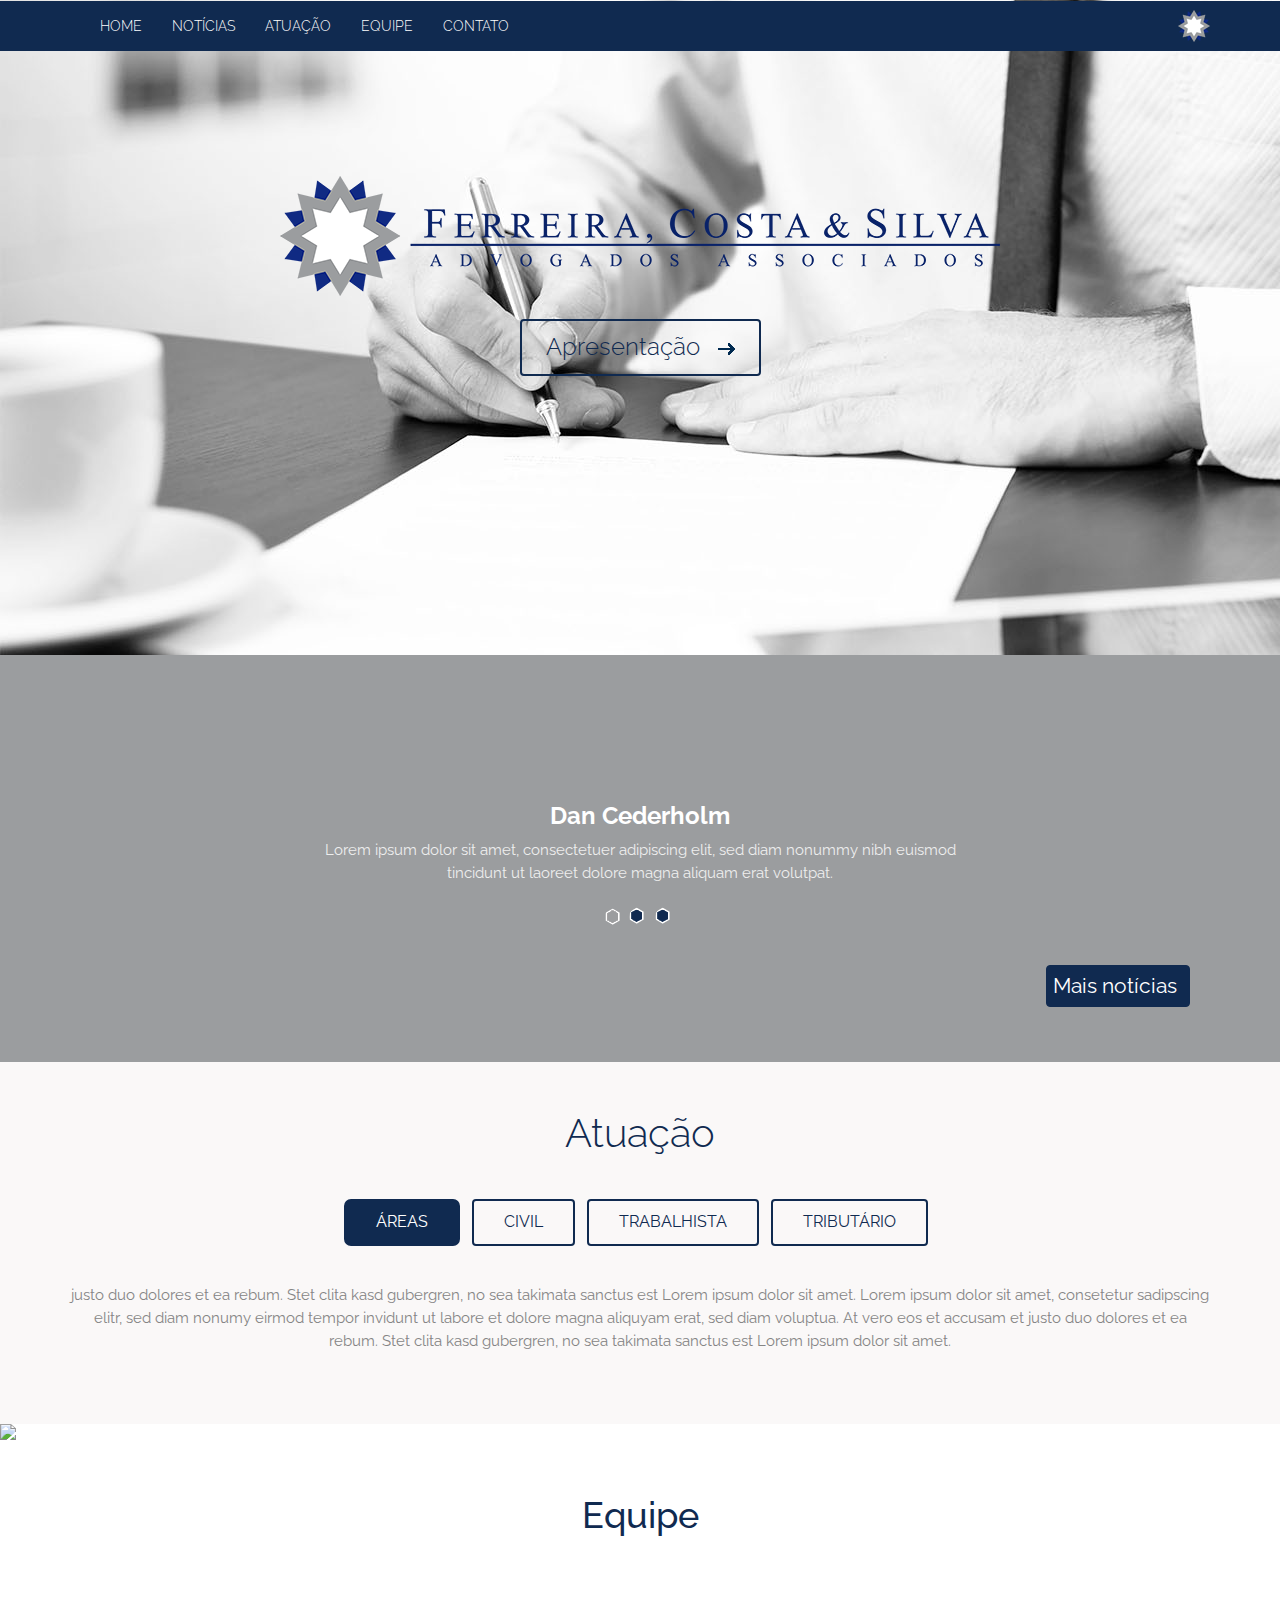
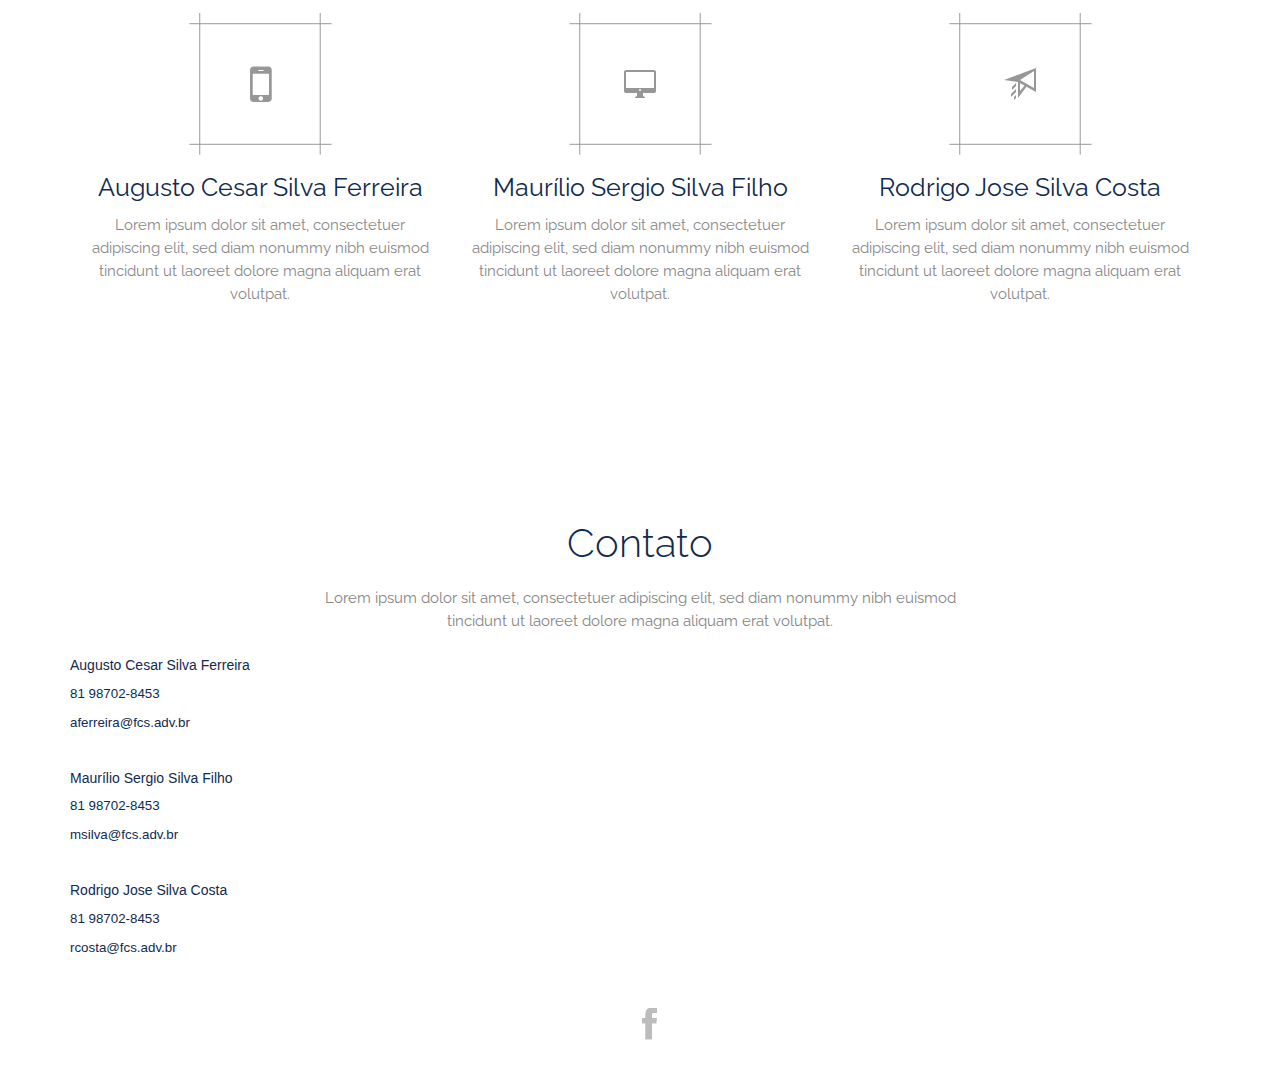
==== commit a5c03ee3: "retirar botão de teste" ====
--- a/index.html
+++ b/index.html
@@ -251,7 +251,6 @@
 		<div class="contact section s4">
 			<div class="container">
 				<h4>Contato</h4>
-				<button type="button" onclick="rolar()">Teste</button>
 				<p class="contact-head">Lorem ipsum dolor sit amet, consectetuer adipiscing elit, sed diam nonummy nibh euismod tincidunt ut laoreet dolore magna aliquam erat volutpat. </p>
 				<div class="row" style="font-size: 10pt; color: #102A50;">
 					<div class="col-md-6" style="font-family:arial;">
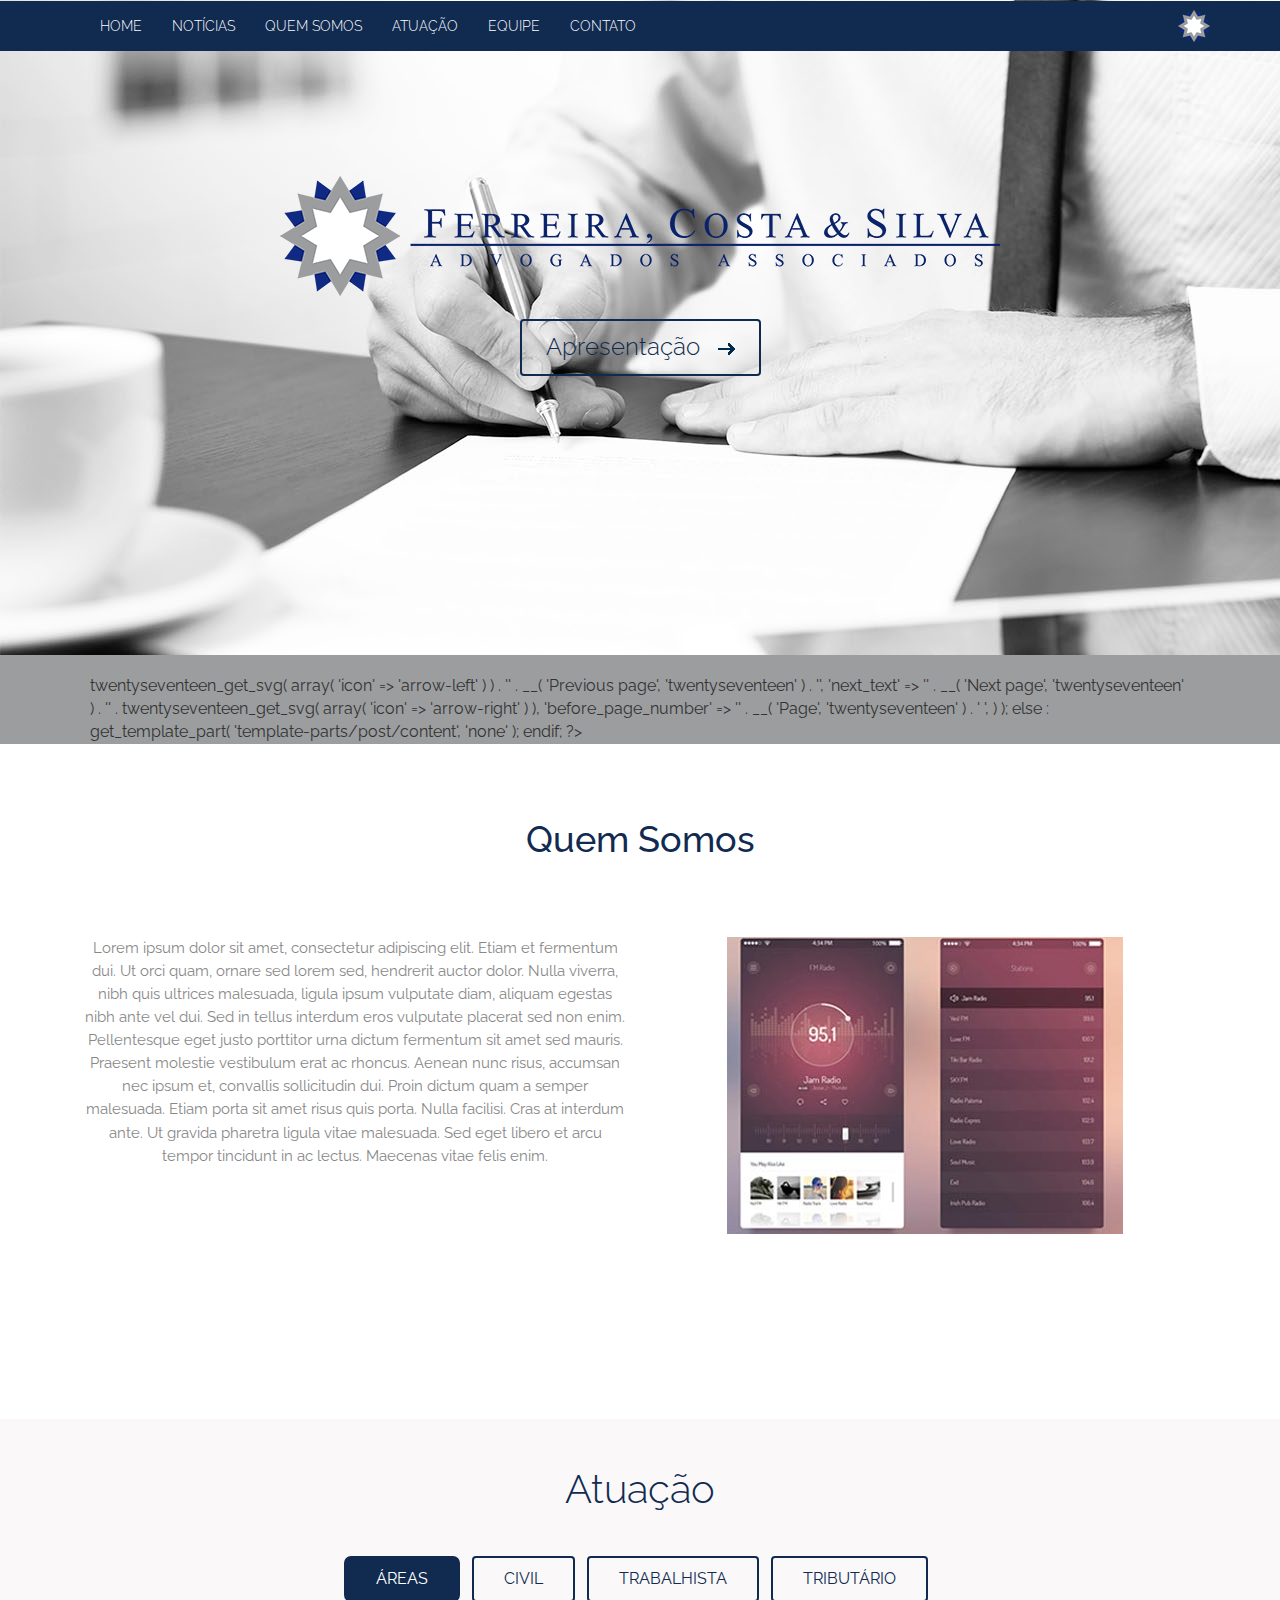
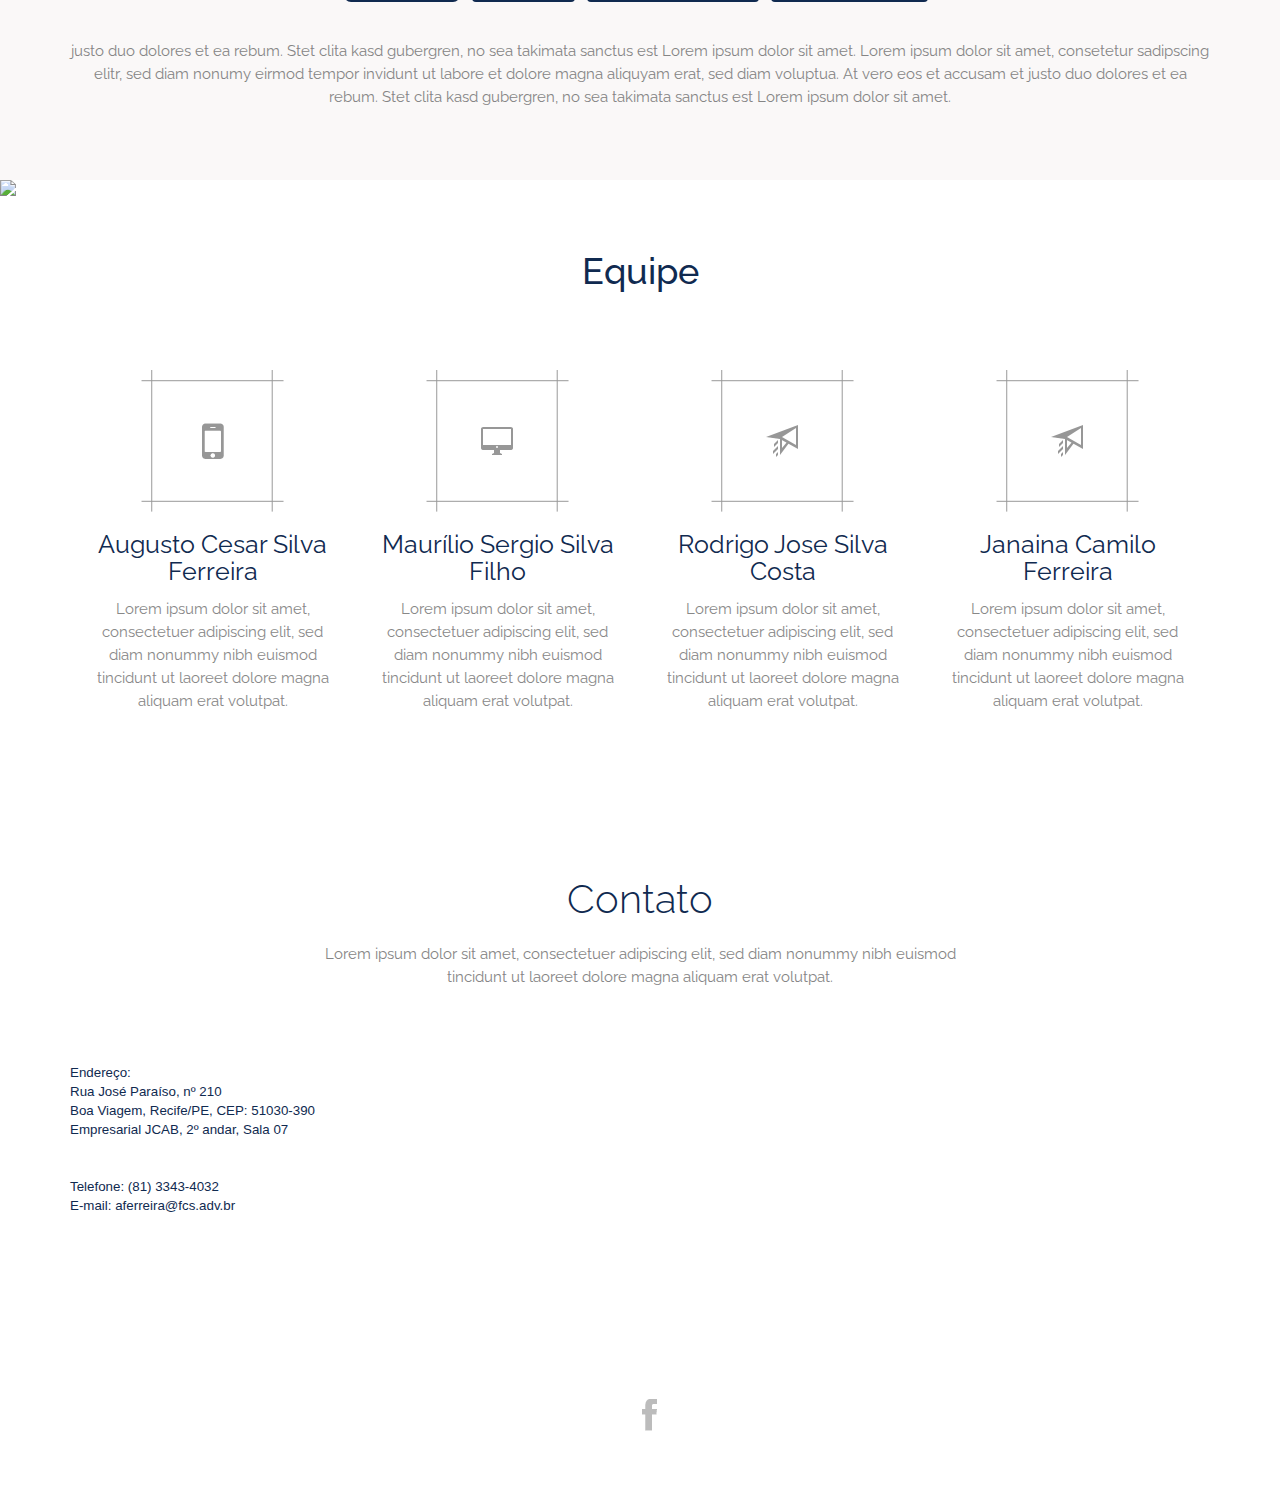
==== commit ec0f29c4: "Versão final" ====
--- a/index.html
+++ b/index.html
@@ -59,13 +59,16 @@
 	                        <a id="s1" class="subNavBtn" href="#">Notícias</a>
 	                    </li>
 	                    <li class="page-scroll">
-	                        <a id="s2" class="subNavBtn" href="#">Atuação</a>
-	                    </li>
-	                    <li class="page-scroll">
-	                        <a id="s3" class="subNavBtn" href="#">Equipe</a>
-	                    </li>
-	                    <li class="page-scroll">
-	                        <a id="s4" class="subNavBtn" href="#">Contato</a>
+	                        <a id="s2" class="subNavBtn" href="#">Quem Somos</a>
+	                    </li>
+	                    <li class="page-scroll">
+	                        <a id="s3" class="subNavBtn" href="#">Atuação</a>
+	                    </li>
+	                    <li class="page-scroll">
+	                        <a id="s4" class="subNavBtn" href="#">Equipe</a>
+	                    </li>
+	                    <li class="page-scroll">
+	                        <a id="s5" class="subNavBtn" href="#">Contato</a>
 	                    </li>
 	                </ul>
 	            </div>
@@ -94,47 +97,59 @@
 		<div  class="testmonials section s1">
 			<div class="container">
 			<div class="bs-example">
-			    <div id="myCarousel" class="carousel slide" data-interval="3000" data-ride="carousel">
-			    	<!-- Carousel indicators -->
-			        <ol class="carousel-indicators pagenate-icons">
-			            <li data-target="#myCarousel" data-slide-to="0" class="active"></li>
-			            <li data-target="#myCarousel" data-slide-to="1"></li>
-			            <li data-target="#myCarousel" data-slide-to="2"></li>
-			        </ol>
-
-			       <!-- Carousel items -->
-			        <div class="carousel-inner">
-			            <div class="active item">
-			                <div class="carousel-caption caption">
-			                  <h3>Dan Cederholm</h3>
-			                  <p>Lorem ipsum dolor sit amet, consectetuer adipiscing elit, sed diam nonummy nibh euismod tincidunt ut laoreet dolore magna aliquam erat volutpat. </p>
-			                </div>
-			            </div>
-
-			            <div class="item">
-			                <div class="carousel-caption caption">
-			                  <h3>Dan Cederholm</h3>
-			                  <p>Lorem ipsum dolor sit amet, consectetuer adipiscing elit, sed diam nonummy nibh euismod tincidunt ut laoreet dolore magna aliquam erat volutpat. </p>
-			                </div>
-			            </div>
-			            <div class="item">
-			                <div class="carousel-caption caption">
-			                  <h3>Dan Cederholm</h3>
-			                  <p>Lorem ipsum dolor sit amet, consectetuer adipiscing elit, sed diam nonummy nibh euismod tincidunt ut laoreet dolore magna aliquam erat volutpat. </p>
-			                </div>
-			            </div>
-			        
-			        </div>
-			        <!-- Carousel nav -->
-			    </div>
-			    <a class="btn btn-primary btn-red" href="#">Mais notícias</a>
+			 
+			            
+			                  <?php
+			if ( have_posts() ) :
+
+				/* Start the Loop */
+				while ( have_posts() ) : the_post();
+					/*
+					 * Include the Post-Format-specific template for the content.
+					 * If you want to override this in a child theme, then include a file
+					 * called content-___.php (where ___ is the Post Format name) and that will be used instead.
+					 */
+					get_template_part( 'template-parts/post/content', get_post_format() );
+
+				endwhile;
+
+				the_posts_pagination( array(
+					'prev_text' => twentyseventeen_get_svg( array( 'icon' => 'arrow-left' ) ) . '<span class="screen-reader-text">' . __( 'Previous page', 'twentyseventeen' ) . '</span>',
+					'next_text' => '<span class="screen-reader-text">' . __( 'Next page', 'twentyseventeen' ) . '</span>' . twentyseventeen_get_svg( array( 'icon' => 'arrow-right' ) ),
+					'before_page_number' => '<span class="meta-nav screen-reader-text">' . __( 'Page', 'twentyseventeen' ) . ' </span>',
+				) );
+
+			else :
+
+				get_template_part( 'template-parts/post/content', 'none' );
+
+			endif;
+			?>
+			    
+			    
 		</div>
 		</div>
 		</div>
 		<!--testmonials-->
+				<!-- start-top-grids-->
+		<div style="min-height: 655px;">
+		<div class="equipe container s2" >
+			<h1 style="text-align:center;padding:1em; color: #102A50">Quem Somos</h1>
+			<div class="row  section top-grids">
+				<div class="col-md-6 top-grid">
+					<p>Lorem ipsum dolor sit amet, consectetur adipiscing elit. Etiam et fermentum dui. Ut orci quam, ornare sed lorem sed, hendrerit auctor dolor. Nulla viverra, nibh quis ultrices malesuada, ligula ipsum vulputate diam, aliquam egestas nibh ante vel dui. Sed in tellus interdum eros vulputate placerat sed non enim. Pellentesque eget justo porttitor urna dictum fermentum sit amet sed mauris. Praesent molestie vestibulum erat ac rhoncus. Aenean nunc risus, accumsan nec ipsum et, convallis sollicitudin dui. Proin dictum quam a semper malesuada. Etiam porta sit amet risus quis porta. Nulla facilisi. Cras at interdum ante. Ut gravida pharetra ligula vitae malesuada. Sed eget libero et arcu tempor tincidunt in ac lectus. Maecenas vitae felis enim.</p>
+				</div>
+				<div class="col-md-6 top-grid">
+					<img src="images/p2.jpg" style="img-responsive"/>
+				</div>
+				<div class="clearfix"> </div>
+			</div>
+		</div>
+		</div>
+		<!-- //End-top-grids-->
+
 		<!--start-portfolio-->
-		
-		<div class="portfolio section s2">
+		<div class="portfolio section s3">
 			<div class="container portfolio-head">
 				<h3> Atuação</h3>
 				<br/>
@@ -223,24 +238,29 @@
 		<!--//End-portfolio-->
 		<!-- start-top-grids-->
 		<div style="min-height: 655px;">
-		<div class="equipe container s3" >
+		<div class="equipe container s4" >
 			<h1 style="text-align:center;padding:1em; color: #102A50">Equipe</h1>
 			<div class="row  section top-grids">
-				<div class="col-md-4 top-grid">
+				<div class="col-md-3 top-grid">
 					<span class="icon1"> </span>
 					<h2>Augusto Cesar Silva Ferreira</h2>
 					<p>Lorem ipsum dolor sit amet, consectetuer adipiscing elit, sed diam nonummy nibh euismod tincidunt ut laoreet dolore magna aliquam erat volutpat.</p>
 				</div>
-				<div class="col-md-4 top-grid">
+				<div class="col-md-3 top-grid">
 					<span class="icon2"> </span>
 					<h2>Maurílio Sergio Silva Filho</h2>
 					<p>Lorem ipsum dolor sit amet, consectetuer adipiscing elit, sed diam nonummy nibh euismod tincidunt ut laoreet dolore magna aliquam erat volutpat.</p>
 				</div>
-				<div class="col-md-4 top-grid">
+				<div class="col-md-3 top-grid">
 					<span class="icon3"> </span>
 					<h2>Rodrigo Jose Silva Costa</h2>
 					<p>Lorem ipsum dolor sit amet, consectetuer adipiscing elit, sed diam nonummy nibh euismod tincidunt ut laoreet dolore magna aliquam erat volutpat.</p>
 				</div>
+				<div class="col-md-3 top-grid">
+					<span class="icon3"> </span>
+					<h2>Janaina Camilo Ferreira</h2>
+					<p>Lorem ipsum dolor sit amet, consectetuer adipiscing elit, sed diam nonummy nibh euismod tincidunt ut laoreet dolore magna aliquam erat volutpat.</p>
+				</div>
 				<div class="clearfix"> </div>
 			</div>
 		</div>
@@ -248,26 +268,24 @@
 		<!-- //End-top-grids-->
 		
 		<!--start-contact-->
-		<div class="contact section s4">
+		<div class="contact section s5" style="min-height: 655px;">
 			<div class="container">
 				<h4>Contato</h4>
 				<p class="contact-head">Lorem ipsum dolor sit amet, consectetuer adipiscing elit, sed diam nonummy nibh euismod tincidunt ut laoreet dolore magna aliquam erat volutpat. </p>
 				<div class="row" style="font-size: 10pt; color: #102A50;">
-					<div class="col-md-6" style="font-family:arial;">
-						<h5>Augusto Cesar Silva Ferreira</h5>
-						<p>81 98702-8453</p>
-						<p>aferreira@fcs.adv.br</p>
-						<br/>
-						<h5>Maurílio Sergio Silva Filho</h5>
-						<p >81 98702-8453</p>
-						<p>msilva@fcs.adv.br</p>
-						<br/>
-						<h5>Rodrigo Jose Silva Costa</h5>
-						<p>81 98702-8453</p>
-						<p>rcosta@fcs.adv.br</p>
+					<div class="col-md-6" style="font-family:arial; margin-top: 5%;">
+						
+						<p>Endereço: <br/>
+						Rua José Paraíso, nº 210 <br/>
+						Boa Viagem, Recife/PE, CEP: 51030-390 <br/>
+						Empresarial JCAB, 2º andar, Sala 07 <br/>
+						<br/><br/>
+						Telefone: (81) 3343-4032 <br/>
+						E-mail: aferreira@fcs.adv.br
+						</p>
 					</div>
 					<div class="col-md-6 textarea">
-						<iframe src="https://www.google.com/maps/embed?pb=!1m18!1m12!1m3!1d3949.676174751316!2d-34.90748235015547!3d-8.134411894115729!2m3!1f0!2f0!3f0!3m2!1i1024!2i768!4f13.1!3m3!1m2!1s0x7ab1fccc1bb99bf%3A0x3d38ba15d9611f41!2sFerreira%2C+Costa+%26+Silva+Advogados+Associados+-+FCS!5e0!3m2!1spt-BR!2sbr!4v1487684361156" width="585" height="336" frameborder="0" style="border:0" allowfullscreen></iframe>
+						<iframe src="https://www.google.com/maps/embed?pb=!1m18!1m12!1m3!1d3949.676174751316!2d-34.90748235015547!3d-8.134411894115729!2m3!1f0!2f0!3f0!3m2!1i1024!2i768!4f13.1!3m3!1m2!1s0x7ab1fccc1bb99bf%3A0x3d38ba15d9611f41!2sFerreira%2C+Costa+%26+Silva+Advogados+Associados+-+FCS!5e0!3m2!1spt-BR!2sbr!4v1487684361156" width="100%" height="370" frameborder="0" style="border:0" allowfullscreen></iframe>
 					</div>
 					<div class="clearfix"> </div><br />
 				
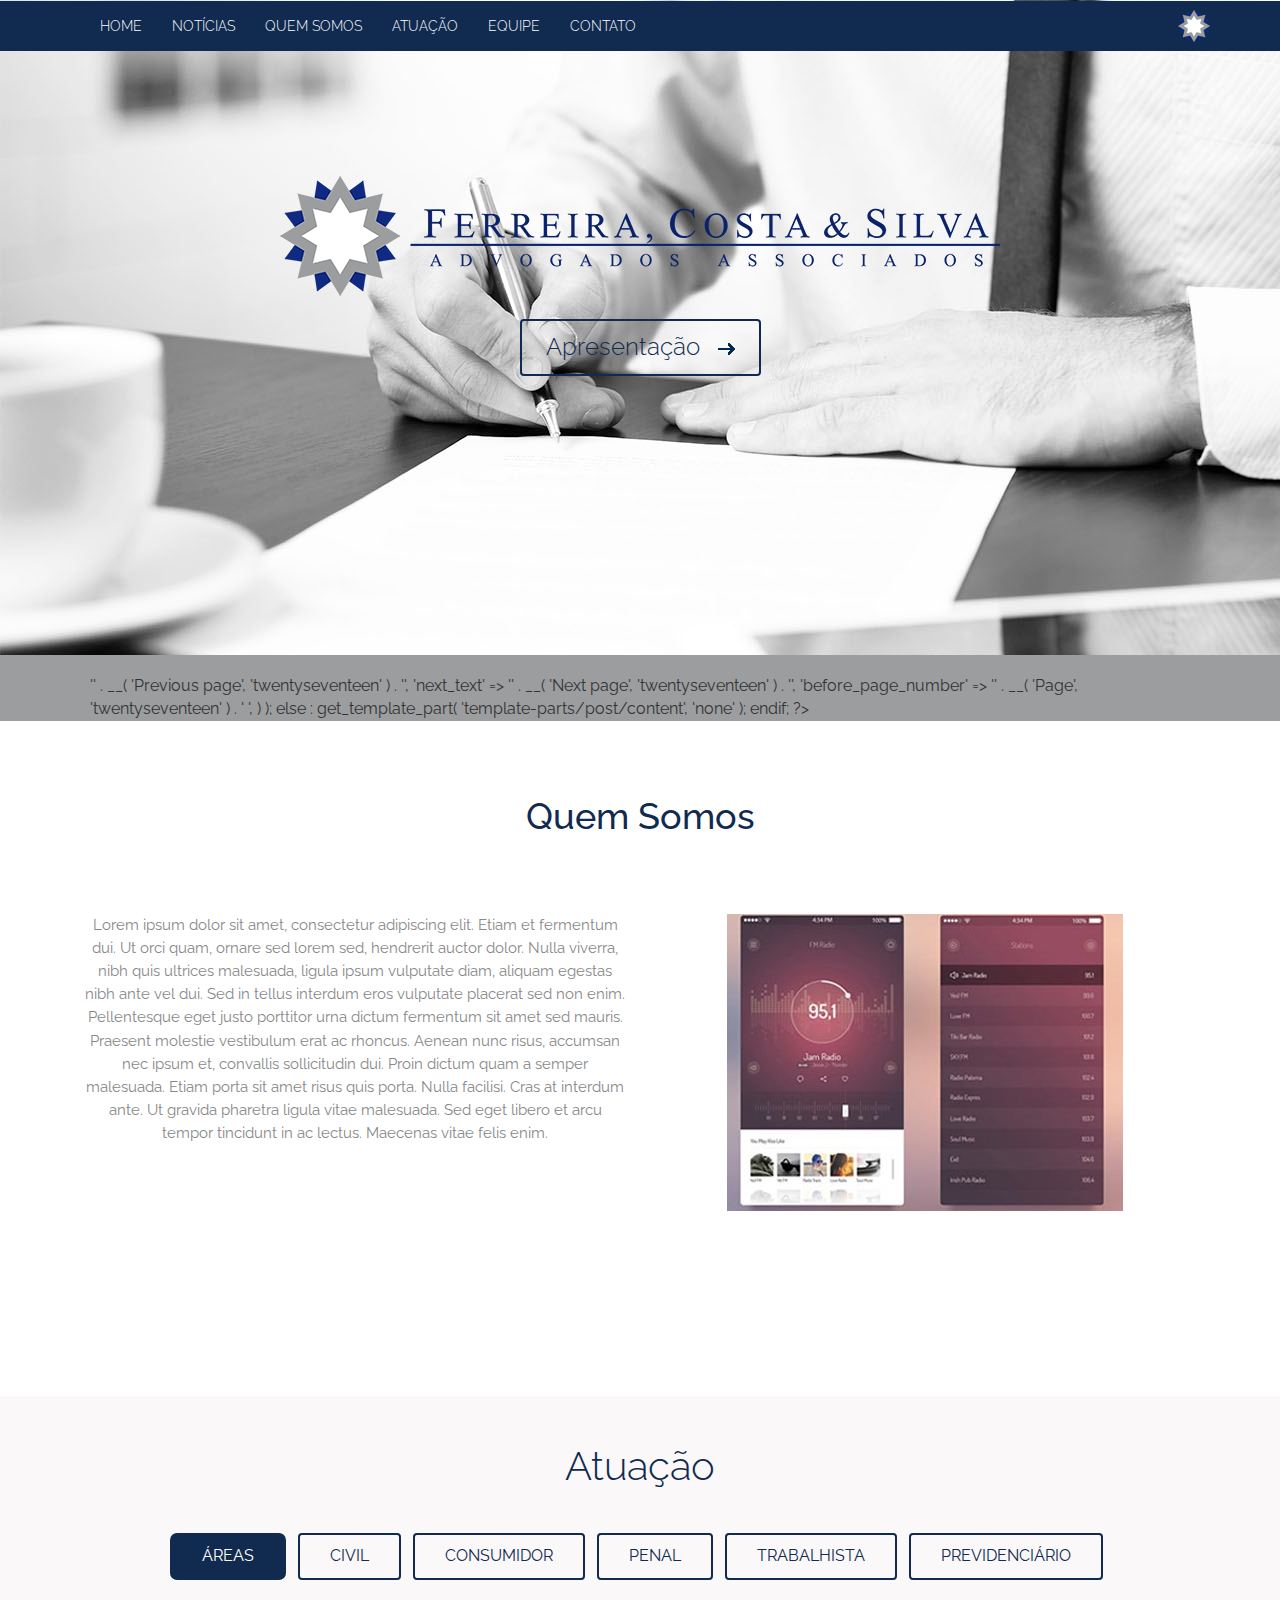
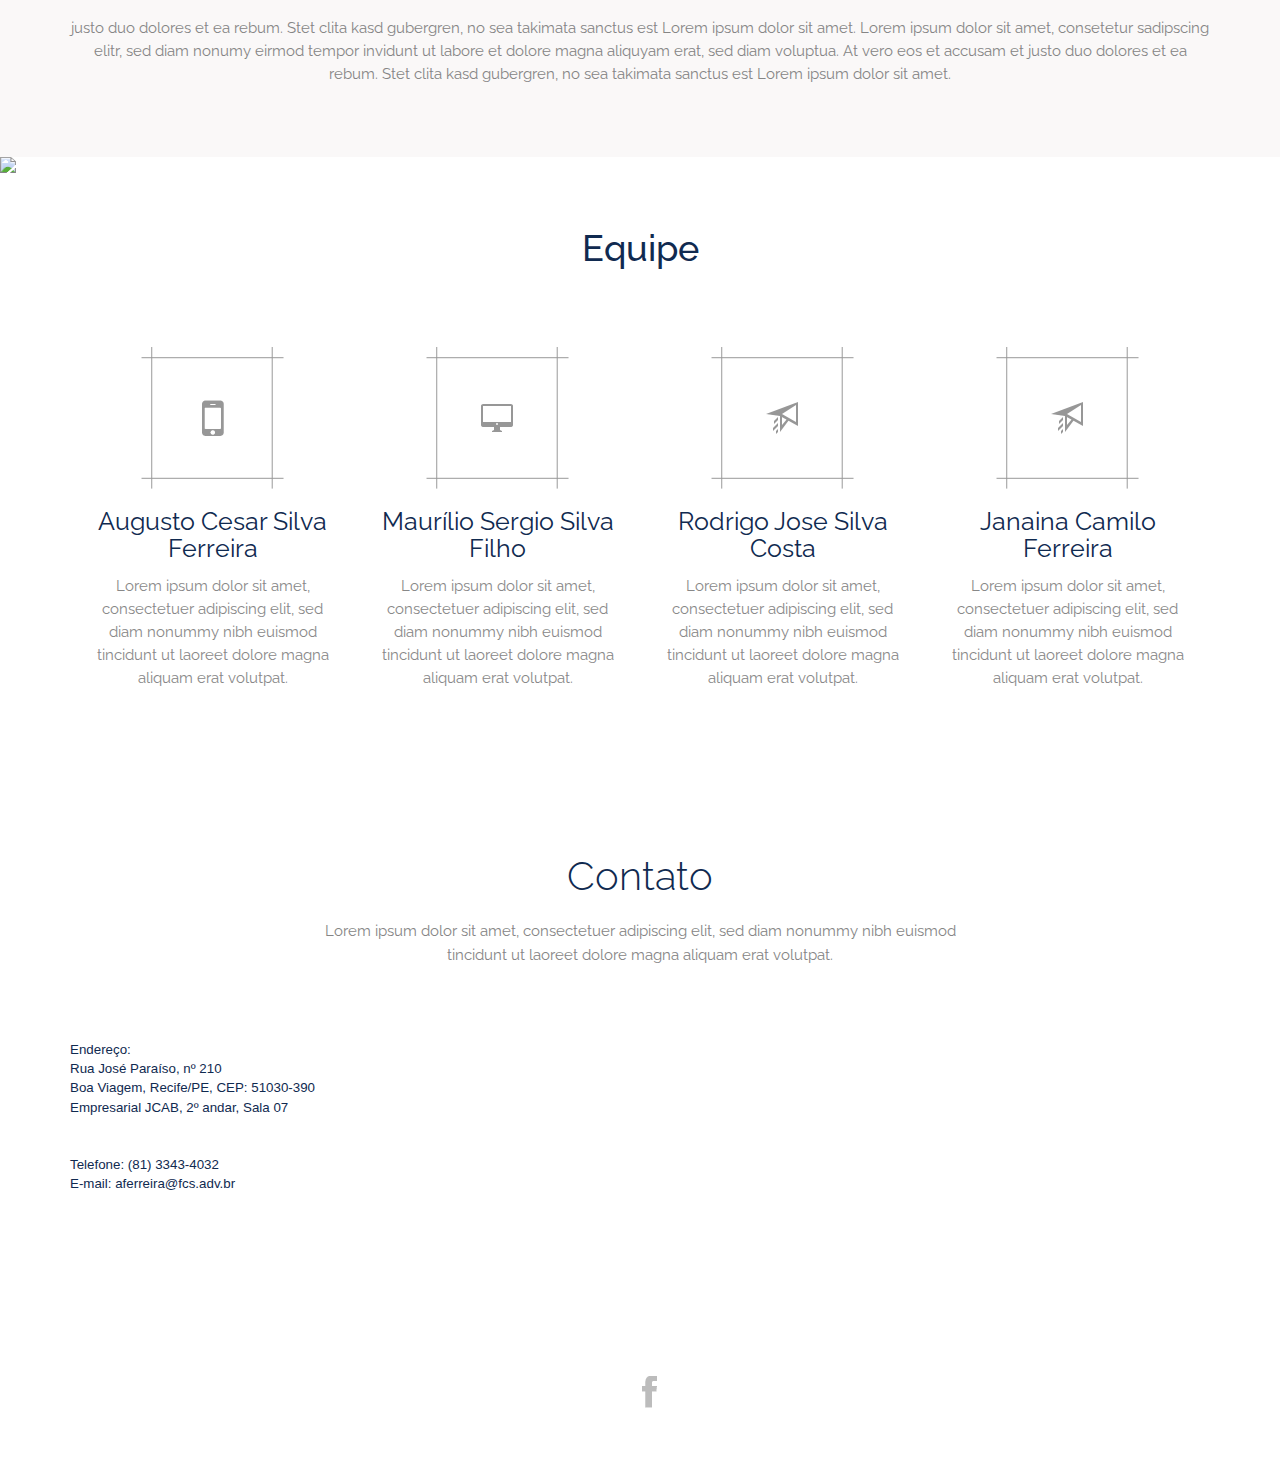
==== commit 659d287e: "Alterações na paginação e conteúdo" ====
--- a/index.html
+++ b/index.html
@@ -104,6 +104,7 @@
 
 				/* Start the Loop */
 				while ( have_posts() ) : the_post();
+
 					/*
 					 * Include the Post-Format-specific template for the content.
 					 * If you want to override this in a child theme, then include a file
@@ -114,8 +115,8 @@
 				endwhile;
 
 				the_posts_pagination( array(
-					'prev_text' => twentyseventeen_get_svg( array( 'icon' => 'arrow-left' ) ) . '<span class="screen-reader-text">' . __( 'Previous page', 'twentyseventeen' ) . '</span>',
-					'next_text' => '<span class="screen-reader-text">' . __( 'Next page', 'twentyseventeen' ) . '</span>' . twentyseventeen_get_svg( array( 'icon' => 'arrow-right' ) ),
+					'prev_text' => '<span class="screen-reader-text">' . __( 'Previous page', 'twentyseventeen' ) . '</span>',
+					'next_text' => '<span class="screen-reader-text">' . __( 'Next page', 'twentyseventeen' ) . '</span>',
 					'before_page_number' => '<span class="meta-nav screen-reader-text">' . __( 'Page', 'twentyseventeen' ) . ' </span>',
 				) );
 
@@ -156,8 +157,10 @@
 				<ul id="filters" class="clearfix">
 						<li><span id="a1" class="filter active" onclick="Lista()">Áreas</span></li>
 						<li><span id="a2" class="filter" onclick="Civil()">Civil</span></li>
-						<li><span id="a3" class="filter" onclick="Trabalhista()">Trabalhista</span></li>
-						<li><span id="a4" class="filter" onclick="Tributario()">Tributário</span></li>
+						<li><span id="a3" class="filter" onclick="Consumidor()">Consumidor</span></li>
+						<li><span id="a3" class="filter" onclick="Penal()">Penal</span></li>
+						<li><span id="a4" class="filter" onclick="Trabalhista()">Trabalhista</span></li>
+						<li><span id="a5" class="filter" onclick="Previdenciario()">Previdenciário</span></li>
 					</ul>
 				
 					<div style="min-height: 140px;">
@@ -170,11 +173,17 @@
 					<div id="civil" style="display: none;">
 						<p>Lorem ipsum dolor sit amet, consetetur sadipscing elitr, sed diam nonumy eirmod tempor invidunt ut labore et dolore magna aliquyam erat, sed diam voluptua. At vero eos et accusam et justo duo dolores et ea rebum. Stet clita kasd gubergren, no sea takimata sanctus est Lorem ipsum dolor sit amet. Lorem ipsum dolor sit amet, consetetur sadipscing elitr, sed diam nonumy eirmod tempor invidunt ut labore et dolore magna aliquyam erat, sed diam voluptua. At vero eos et accusam et justo duo dolores et ea rebum. Stet clita kasd gubergren, no sea takimata sanctus est Lorem ipsum dolor sit amet. Lorem ipsum dolor sit amet, consetetur sadipscing elitr, sed diam nonumy eirmod tempor invidunt ut labore et dolore magna aliquyam erat, sed diam voluptua. At vero eos et accusam et justo duo dolores et ea rebum. Stet clita kasd gubergren, no sea takimata sanctus est Lorem ipsum dolor sit amet.</p>
 					</div>
+					<div id="consumidor" style="display: none;">
+						<p>Lorem ipsum dolor sit amet.</p>
+					</div>
+					<div id="penal" style="display: none;">
+						<p>Sed diam voluptua. At vero eos et accusam et justo duo dolores et ea rebum. Stet clita kasd gubergren, no sea takimata sanctus est Lorem ipsum dolor sit amet. Lorem ipsum dolor sit amet, consetetur sadipscing elitr, sed diam nonumy eirmod tempor invidunt ut labore et dolore magna aliquyam erat, sed diam voluptua. At vero eos et accusam et justo duo dolores et ea rebum. Stet clita kasd gubergren.</p>
+					</div>
 					<div id="trabalhista" style="display: none;">
-						<p>sed diam nonumy eirmod tempor invidunt ut labore et dolore magna aliquyam erat, sed diam voluptua. At vero eos et accusam et justo duo dolores et ea rebum. Stet clita kasd gubergren, no sea takimata sanctus est Lorem ipsum dolor sit amet. Lorem ipsum dolor sit amet.
+						<p>Labore et dolore magna aliquyam erat, sed diam voluptua. At vero eos et accusam et justo duo dolores et ea rebum. Stet clita kasd gubergren, no sea takimata sanctus est Lorem ipsum dolor sit amet. Lorem ipsum dolor sit amet.
 						</p>
 					</div>
-					<div id="tributario" style="display: none;">
+					<div id="previdenciario" style="display: none;">
 						<p>sanctus est Lorem ipsum dolor sit amet. Lorem ipsum dolor sit amet, consetetur sadipscing elitr, sed diam nonumy eirmod tempor invidunt ut labore et dolore magna aliquyam erat, sed diam voluptua. At vero eos et accusam et justo duo dolores et ea rebum. Stet clita kasd gubergren, no sea takimata sanctus est Lorem ipsum dolor sit amet. Lorem ipsum dolor sit amet, consetetur sadipscing elitr, sed diam nonumy eirmod tempor invidunt ut labore et dolore magna aliquyam erat, sed diam voluptua. At vero eos et accusam et justo duo dolores et ea rebum. Stet clita kasd gubergren, no sea takimata sanctus est Lorem ipsum dolor sit amet.
 						</p>
 					</div>
@@ -206,33 +215,55 @@
 
 			    function Lista (){
 			    	document.getElementById('trabalhista').style.display = 'none';
-			    	document.getElementById('tributario').style.display = 'none';
-			    	document.getElementById('civil').style.display = 'none';
+			    	document.getElementById('previdenciario').style.display = 'none';
+			    	document.getElementById('civil').style.display = 'none';
+			    	document.getElementById('consumidor').style.display = 'none';
+			    	document.getElementById('penal').style.display = 'none';
 			    	document.getElementById('lista').style.display = 'block';
 			    }
 
 
 			    function Civil (){
-			    	document.getElementById('lista').style.display='none';
-			    	document.getElementById('trabalhista').style.display = 'none';
-			    	document.getElementById('tributario').style.display = 'none';
+			    	document.getElementById('trabalhista').style.display = 'none';
+			    	document.getElementById('previdenciario').style.display = 'none';
+			    	document.getElementById('lista').style.display = 'none';
+			    	document.getElementById('consumidor').style.display = 'none';
+			    	document.getElementById('penal').style.display = 'none';
 			    	document.getElementById('civil').style.display = 'block';			    	
 			    }
+			    function Consumidor (){
+			    	document.getElementById('trabalhista').style.display = 'none';
+			    	document.getElementById('previdenciario').style.display = 'none';
+			    	document.getElementById('civil').style.display = 'none';
+			    	document.getElementById('lista').style.display = 'none';
+			    	document.getElementById('penal').style.display = 'none';
+			    	document.getElementById('consumidor').style.display = 'block';			    	
+			    }
+			    function Penal (){
+			    	document.getElementById('trabalhista').style.display = 'none';
+			    	document.getElementById('previdenciario').style.display = 'none';
+			    	document.getElementById('civil').style.display = 'none';
+			    	document.getElementById('consumidor').style.display = 'none';
+			    	document.getElementById('lista').style.display = 'none';
+			    	document.getElementById('penal').style.display = 'block';
+			    }
 
 			    function Trabalhista (){
-			    	document.getElementById('lista').style.display='none';
-			    	document.getElementById('civil').style.display = 'none';
-			    	document.getElementById('tributario').style.display = 'none';
+			    	document.getElementById('lista').style.display = 'none';
+			    	document.getElementById('previdenciario').style.display = 'none';
+			    	document.getElementById('civil').style.display = 'none';
+			    	document.getElementById('consumidor').style.display = 'none';
+			    	document.getElementById('penal').style.display = 'none';
 			    	document.getElementById('trabalhista').style.display = 'block';
-			    	
-			    }
-
-			    function Tributario (){
-			    	document.getElementById('lista').style.display='none';
-			    	document.getElementById('civil').style.display = 'none';
-			    	document.getElementById('trabalhista').style.display = 'none';
-			    	document.getElementById('tributario').style.display = 'block';
-			    	
+			    }
+
+			    function Previdenciario (){
+			    	document.getElementById('trabalhista').style.display = 'none';
+			    	document.getElementById('lista').style.display = 'none';
+			    	document.getElementById('civil').style.display = 'none';
+			    	document.getElementById('consumidor').style.display = 'none';
+			    	document.getElementById('penal').style.display = 'none';
+			    	document.getElementById('previdenciario').style.display = 'block';
 			    }
 				</script>			
 		<!--//End-portfolio-->
--- a/css/theme-style.css
+++ b/css/theme-style.css
@@ -169,6 +169,7 @@
 		display:none;
 		float:left;
 		overflow:hidden;
+	
 	}	
 	.portfolio-wrapper {
 		overflow:hidden;
@@ -452,7 +453,7 @@
 	outline:none;
 }
 .text-box input[type="text"]:hover,.textarea textarea:hover,.text-box input[type="text"]:focus,.textarea textarea:focus{
-	border-color: #9B9D9F;
+	border-color: #102A50;
 }
 .textarea textarea{
 	height: 205px;
@@ -539,7 +540,7 @@
 	text-decoration:none;
 }
 .copy-right a:hover{
-	color: #858585;
+	color: #102A50;
 }
 /*----start-light-box---*/
 .light-box-info {
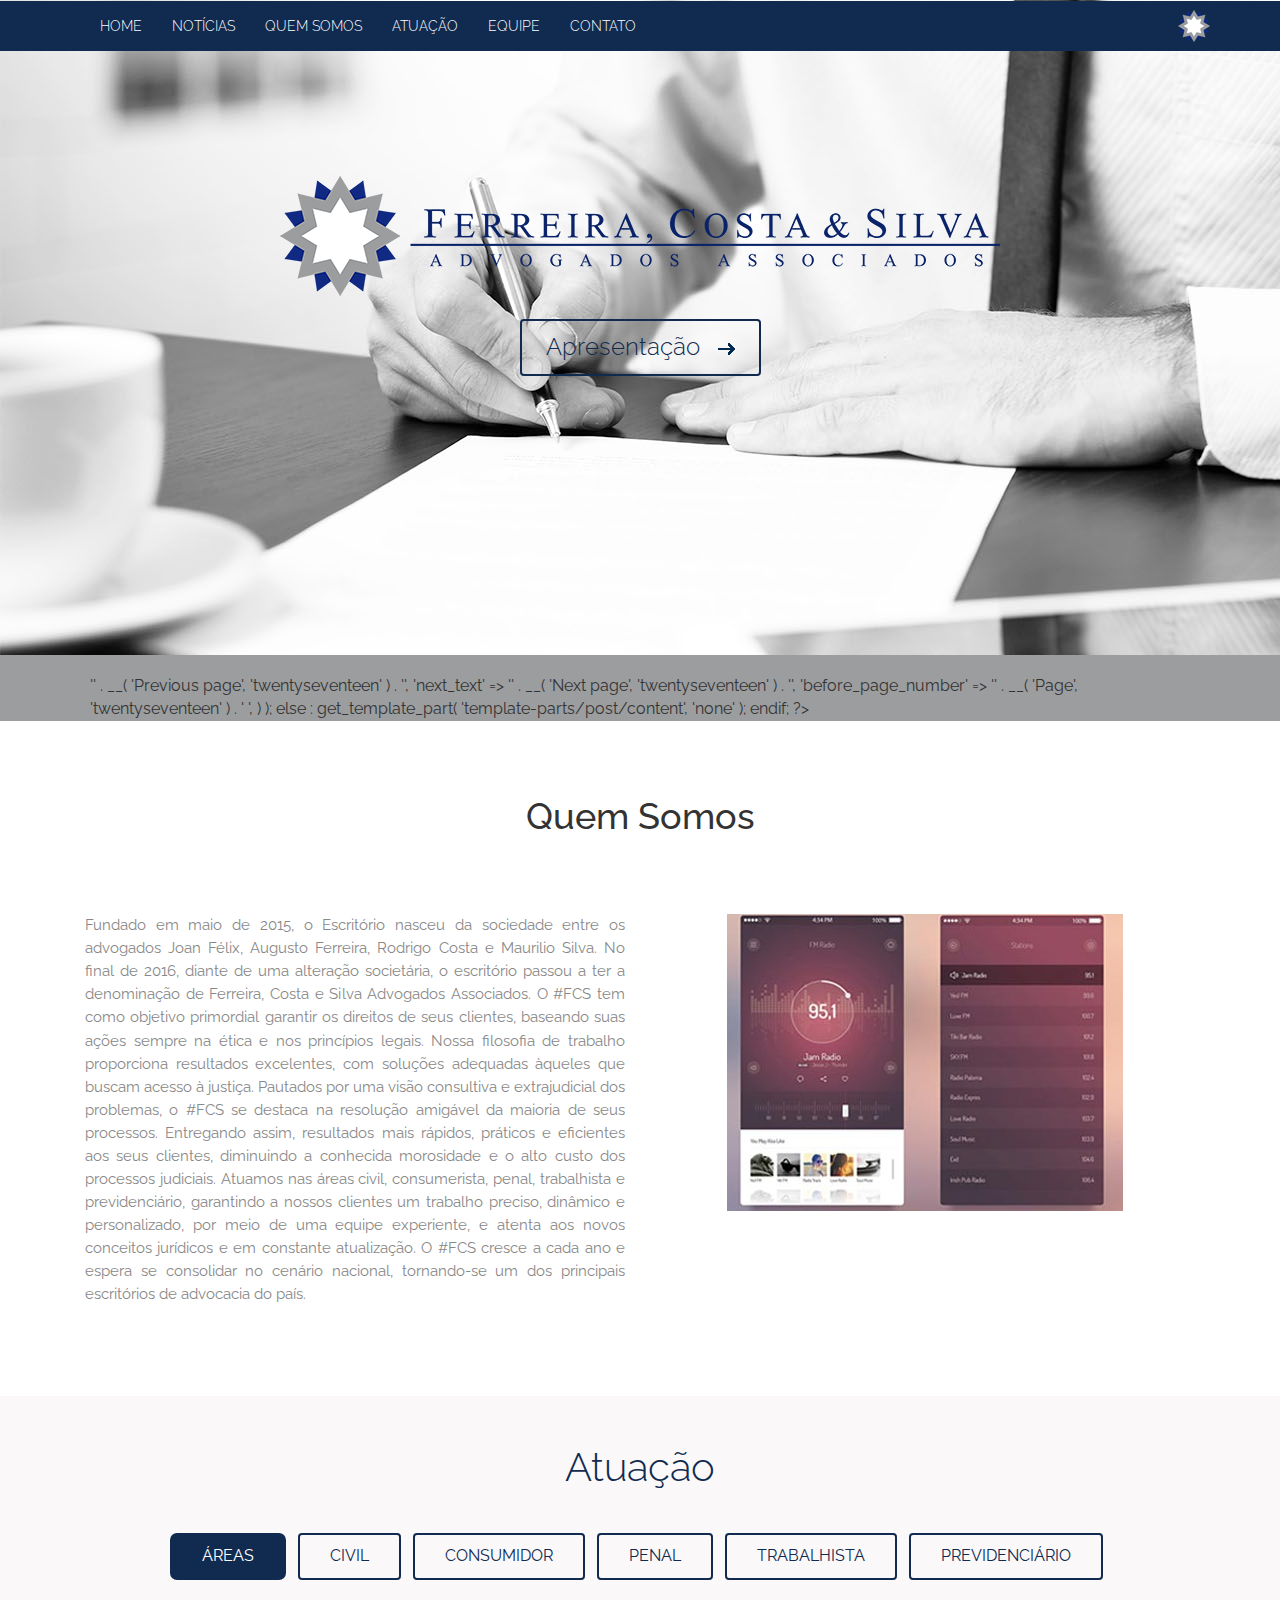
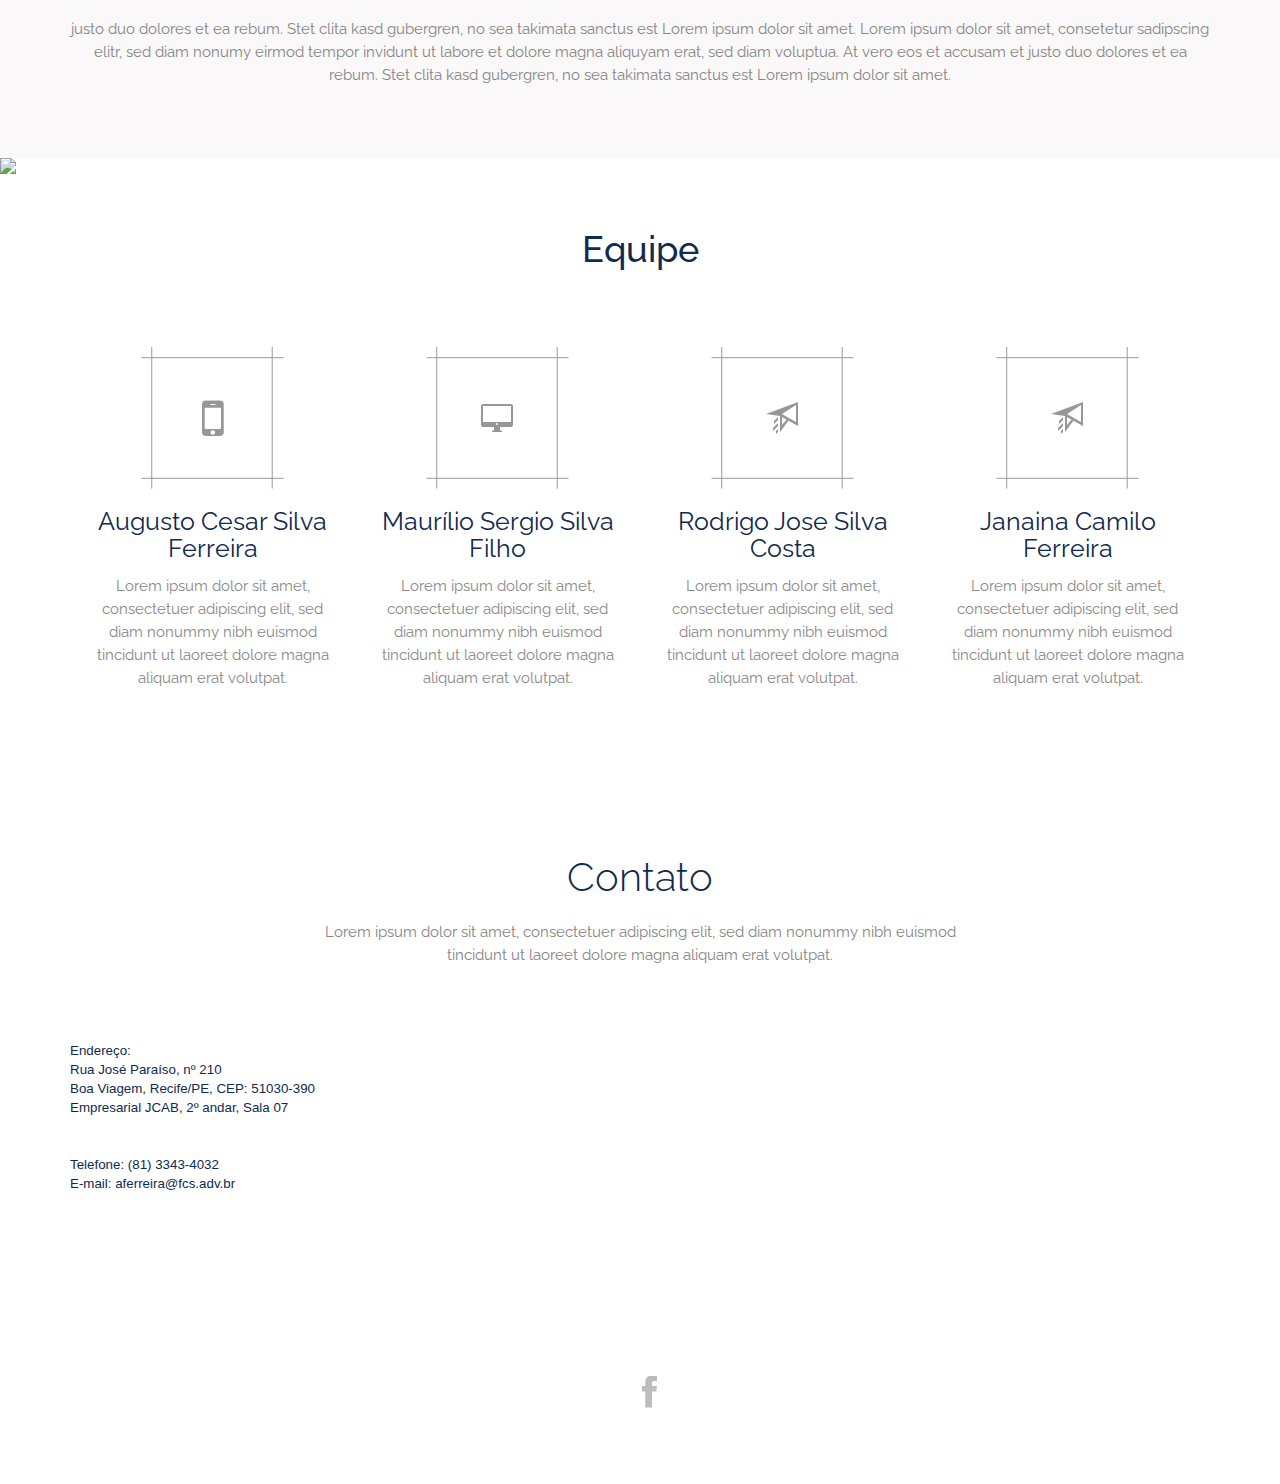
==== commit 0b469a83: "Alterações no conteúdo" ====
--- a/index.html
+++ b/index.html
@@ -135,10 +135,24 @@
 				<!-- start-top-grids-->
 		<div style="min-height: 655px;">
 		<div class="equipe container s2" >
-			<h1 style="text-align:center;padding:1em; color: #102A50">Quem Somos</h1>
+			<h1 style="text-align:center;padding:1em; color: ">Quem Somos</h1>
 			<div class="row  section top-grids">
 				<div class="col-md-6 top-grid">
-					<p>Lorem ipsum dolor sit amet, consectetur adipiscing elit. Etiam et fermentum dui. Ut orci quam, ornare sed lorem sed, hendrerit auctor dolor. Nulla viverra, nibh quis ultrices malesuada, ligula ipsum vulputate diam, aliquam egestas nibh ante vel dui. Sed in tellus interdum eros vulputate placerat sed non enim. Pellentesque eget justo porttitor urna dictum fermentum sit amet sed mauris. Praesent molestie vestibulum erat ac rhoncus. Aenean nunc risus, accumsan nec ipsum et, convallis sollicitudin dui. Proin dictum quam a semper malesuada. Etiam porta sit amet risus quis porta. Nulla facilisi. Cras at interdum ante. Ut gravida pharetra ligula vitae malesuada. Sed eget libero et arcu tempor tincidunt in ac lectus. Maecenas vitae felis enim.</p>
+					<p style="text-align: justify">Fundado em maio de 2015, o Escritório nasceu da sociedade entre os advogados Joan Félix, Augusto Ferreira, Rodrigo Costa e Maurilio Silva.
+ 
+No final de 2016, diante de uma alteração societária, o escritório passou a ter a denominação de Ferreira, Costa e Silva Advogados Associados.
+ 
+O #FCS tem como objetivo primordial garantir os direitos de seus clientes, baseando suas ações sempre na ética e nos princípios legais.
+ 
+Nossa filosofia de trabalho proporciona resultados excelentes, com soluções adequadas àqueles que buscam acesso à justiça.
+ 
+Pautados por uma visão consultiva e extrajudicial dos problemas, o #FCS se destaca na resolução amigável da maioria de seus processos.
+ 
+Entregando assim, resultados mais rápidos, práticos e eficientes aos seus clientes, diminuindo a conhecida morosidade e o alto custo dos processos judiciais.
+ 
+Atuamos nas áreas civil, consumerista, penal, trabalhista e previdenciário, garantindo a nossos clientes um trabalho preciso, dinâmico e personalizado, por meio de uma equipe experiente, e atenta aos novos conceitos jurídicos e em constante atualização.
+ 
+O #FCS cresce a cada ano e espera se consolidar no cenário nacional, tornando-se um dos principais escritórios de advocacia do país.</p>
 				</div>
 				<div class="col-md-6 top-grid">
 					<img src="images/p2.jpg" style="img-responsive"/>
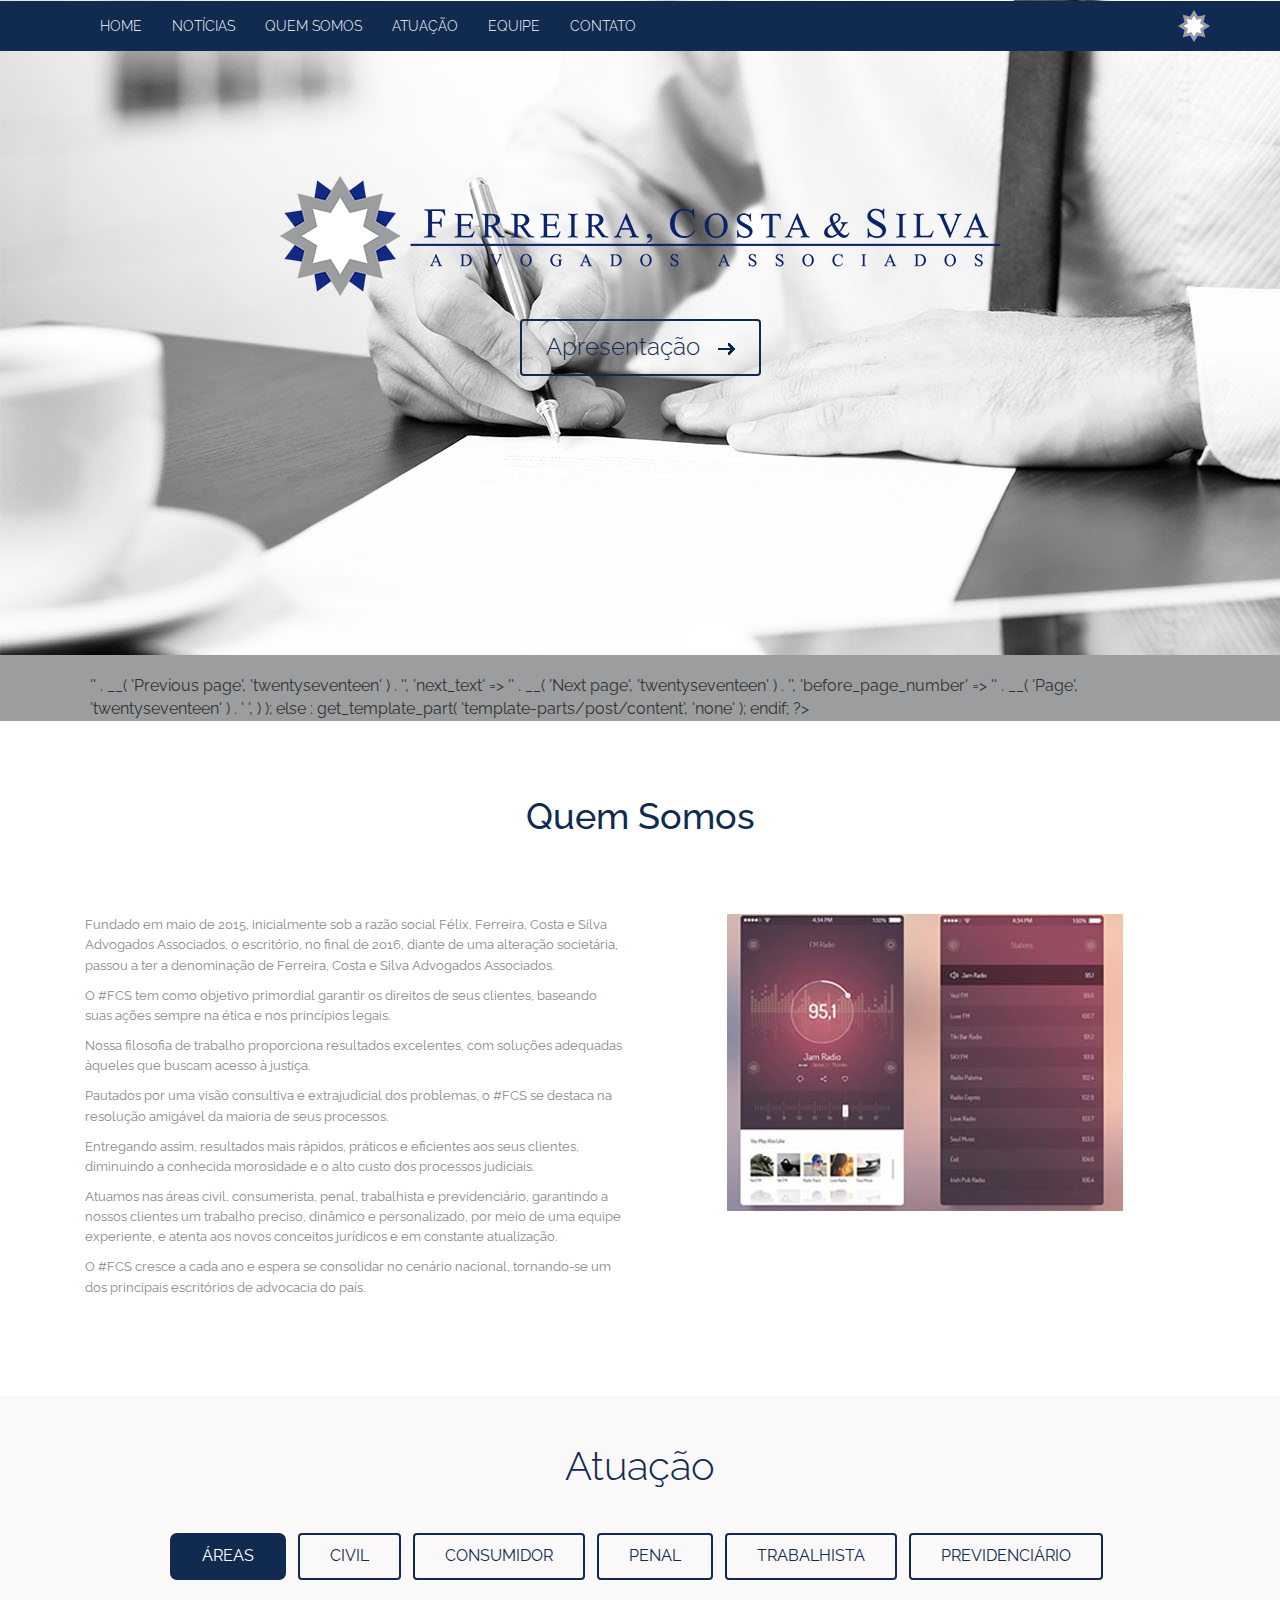
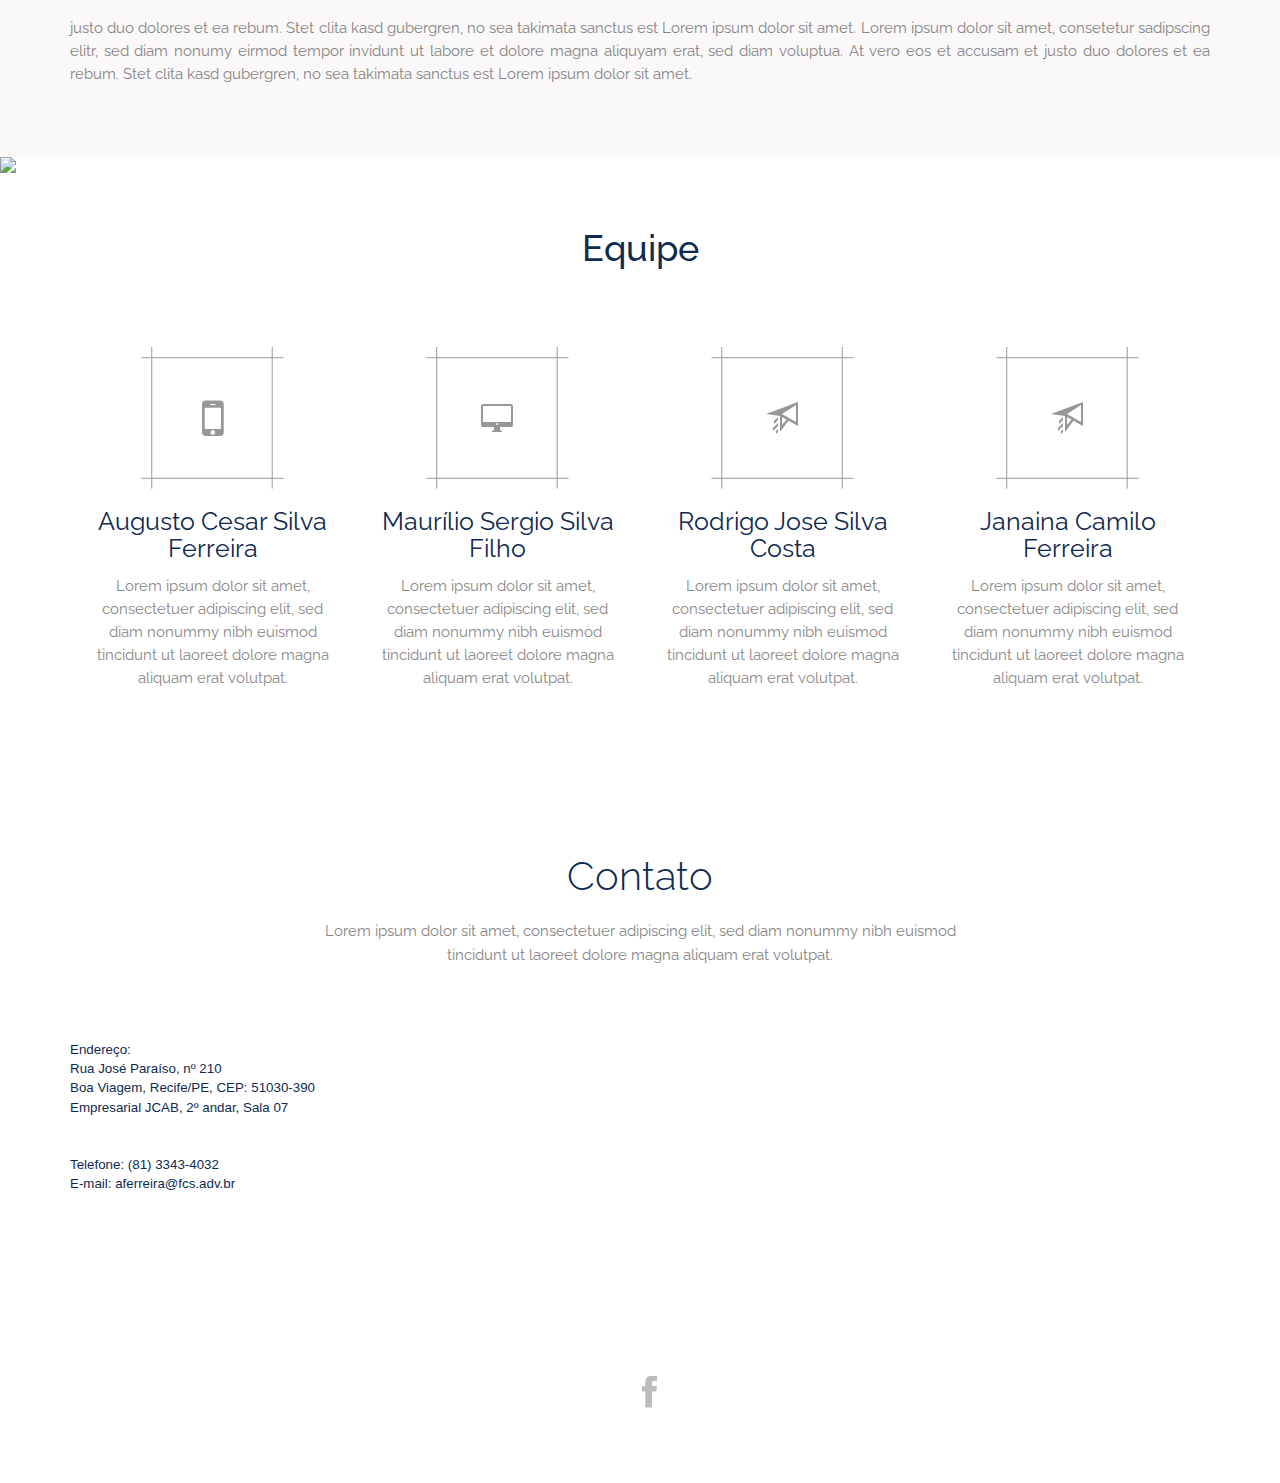
==== commit 92e344f2: "Adicionando conteúdo da sessão Atuação" ====
--- a/index.html
+++ b/index.html
@@ -135,24 +135,16 @@
 				<!-- start-top-grids-->
 		<div style="min-height: 655px;">
 		<div class="equipe container s2" >
-			<h1 style="text-align:center;padding:1em; color: ">Quem Somos</h1>
+			<h1 style="text-align:center;padding:1em; color: #102a50">Quem Somos</h1>
 			<div class="row  section top-grids">
-				<div class="col-md-6 top-grid">
-					<p style="text-align: justify">Fundado em maio de 2015, o Escritório nasceu da sociedade entre os advogados Joan Félix, Augusto Ferreira, Rodrigo Costa e Maurilio Silva.
- 
-No final de 2016, diante de uma alteração societária, o escritório passou a ter a denominação de Ferreira, Costa e Silva Advogados Associados.
- 
-O #FCS tem como objetivo primordial garantir os direitos de seus clientes, baseando suas ações sempre na ética e nos princípios legais.
- 
-Nossa filosofia de trabalho proporciona resultados excelentes, com soluções adequadas àqueles que buscam acesso à justiça.
- 
-Pautados por uma visão consultiva e extrajudicial dos problemas, o #FCS se destaca na resolução amigável da maioria de seus processos.
- 
-Entregando assim, resultados mais rápidos, práticos e eficientes aos seus clientes, diminuindo a conhecida morosidade e o alto custo dos processos judiciais.
- 
-Atuamos nas áreas civil, consumerista, penal, trabalhista e previdenciário, garantindo a nossos clientes um trabalho preciso, dinâmico e personalizado, por meio de uma equipe experiente, e atenta aos novos conceitos jurídicos e em constante atualização.
- 
-O #FCS cresce a cada ano e espera se consolidar no cenário nacional, tornando-se um dos principais escritórios de advocacia do país.</p>
+				<div class="col-md-6 top-grid" style="text-align: left; font-size:14px;">
+					<p>Fundado em maio de 2015, inicialmente sob a razão social Félix, Ferreira, Costa e Silva Advogados Associados, o escritório, no final de 2016, diante de uma alteração societária, passou a ter a denominação de Ferreira, Costa e Silva Advogados Associados.</p>
+					<p>O #FCS tem como objetivo primordial garantir os direitos de seus clientes, baseando suas ações sempre na ética e nos princípios legais.</p>
+ 					<p>Nossa filosofia de trabalho proporciona resultados excelentes, com soluções adequadas àqueles que buscam acesso à justiça.</p>
+ 					<p>Pautados por uma visão consultiva e extrajudicial dos problemas, o #FCS se destaca na resolução amigável da maioria de seus processos.</p>
+ 					<p>Entregando assim, resultados mais rápidos, práticos e eficientes aos seus clientes, diminuindo a conhecida morosidade e o alto custo dos processos judiciais. </p>
+ 					<p>Atuamos nas áreas civil, consumerista, penal, trabalhista e previdenciário, garantindo a nossos clientes um trabalho preciso, dinâmico e personalizado, por meio de uma equipe experiente, e atenta aos novos conceitos jurídicos e em constante atualização.</p>
+ 					<p>O #FCS cresce a cada ano e espera se consolidar no cenário nacional, tornando-se um dos principais escritórios de advocacia do país.</p>
 				</div>
 				<div class="col-md-6 top-grid">
 					<img src="images/p2.jpg" style="img-responsive"/>
@@ -177,7 +169,7 @@
 						<li><span id="a5" class="filter" onclick="Previdenciario()">Previdenciário</span></li>
 					</ul>
 				
-					<div style="min-height: 140px;">
+					<div style="min-height: 140px; text-align:justify;">
 					<div id="lista" >
 						<p>
 							justo duo dolores et ea rebum. Stet clita kasd gubergren, no sea takimata sanctus est Lorem ipsum dolor sit amet. Lorem ipsum dolor sit amet, consetetur sadipscing elitr, sed diam nonumy eirmod tempor invidunt ut labore et dolore magna aliquyam erat, sed diam voluptua. At vero eos et accusam et justo duo dolores et ea rebum. Stet clita kasd gubergren, no sea takimata sanctus est Lorem ipsum dolor sit amet.
@@ -185,20 +177,30 @@
 					</div>
 
 					<div id="civil" style="display: none;">
-						<p>Lorem ipsum dolor sit amet, consetetur sadipscing elitr, sed diam nonumy eirmod tempor invidunt ut labore et dolore magna aliquyam erat, sed diam voluptua. At vero eos et accusam et justo duo dolores et ea rebum. Stet clita kasd gubergren, no sea takimata sanctus est Lorem ipsum dolor sit amet. Lorem ipsum dolor sit amet, consetetur sadipscing elitr, sed diam nonumy eirmod tempor invidunt ut labore et dolore magna aliquyam erat, sed diam voluptua. At vero eos et accusam et justo duo dolores et ea rebum. Stet clita kasd gubergren, no sea takimata sanctus est Lorem ipsum dolor sit amet. Lorem ipsum dolor sit amet, consetetur sadipscing elitr, sed diam nonumy eirmod tempor invidunt ut labore et dolore magna aliquyam erat, sed diam voluptua. At vero eos et accusam et justo duo dolores et ea rebum. Stet clita kasd gubergren, no sea takimata sanctus est Lorem ipsum dolor sit amet.</p>
+						<p>
+						O FCS ADVOGADOS ASSOCIADOS atua na maior área do direito, conseguindo resultados efetivos, sejam elas referentes as pessoas físicas ou jurídicas. Buscando harmonia na relação entre as partes envolvidas no processo.
+						</p>
 					</div>
 					<div id="consumidor" style="display: none;">
-						<p>Lorem ipsum dolor sit amet.</p>
+						<p>
+							O FCS ADVOGADOS ASSOCIADOS tem como especialidade a defesa do consumidor, sendo assim visa buscar de forma efetiva a melhor conciliação entre cliente e empresa. Procuramos defender o cliente em procedimentos administrativos e judiciais perante órgãos de defesa do consumidor.
+						</p>
 					</div>
 					<div id="penal" style="display: none;">
-						<p>Sed diam voluptua. At vero eos et accusam et justo duo dolores et ea rebum. Stet clita kasd gubergren, no sea takimata sanctus est Lorem ipsum dolor sit amet. Lorem ipsum dolor sit amet, consetetur sadipscing elitr, sed diam nonumy eirmod tempor invidunt ut labore et dolore magna aliquyam erat, sed diam voluptua. At vero eos et accusam et justo duo dolores et ea rebum. Stet clita kasd gubergren.</p>
+						<p>
+						O FCS ADVOGADOS ASSOCIADOS atua no ramo de direito penal assegurando o respeito aos direitos dos nossos clientes.
+						</p>
 					</div>
 					<div id="trabalhista" style="display: none;">
-						<p>Labore et dolore magna aliquyam erat, sed diam voluptua. At vero eos et accusam et justo duo dolores et ea rebum. Stet clita kasd gubergren, no sea takimata sanctus est Lorem ipsum dolor sit amet. Lorem ipsum dolor sit amet.
+						<p>
+						O FCS ADVOGADOS ASSOCIADOS atua na área trabalhista de forma preventiva, por meio de assessoria jurídica, contenciosa, defendendo os interesses de nossos clientes.
+						<br/>
+						Oferecemos suporte aos nossos clientes informando-os as corretas práticas trabalhistas, bem como a legislação aplicável ao caso, e havendo necessidade, atuando em processos judiciais e administrativos.
 						</p>
 					</div>
 					<div id="previdenciario" style="display: none;">
-						<p>sanctus est Lorem ipsum dolor sit amet. Lorem ipsum dolor sit amet, consetetur sadipscing elitr, sed diam nonumy eirmod tempor invidunt ut labore et dolore magna aliquyam erat, sed diam voluptua. At vero eos et accusam et justo duo dolores et ea rebum. Stet clita kasd gubergren, no sea takimata sanctus est Lorem ipsum dolor sit amet. Lorem ipsum dolor sit amet, consetetur sadipscing elitr, sed diam nonumy eirmod tempor invidunt ut labore et dolore magna aliquyam erat, sed diam voluptua. At vero eos et accusam et justo duo dolores et ea rebum. Stet clita kasd gubergren, no sea takimata sanctus est Lorem ipsum dolor sit amet.
+						<p>
+						O FCS ADVOGADOS ASSOCIADOS atua na área previdenciária, indicando aos clientes sempre o melhor benefício a ser perseguido, como também auxiliando-o em todas as questões ligadas a condutas arbitraria de entidades previdenciárias.
 						</p>
 					</div>
 					</div>
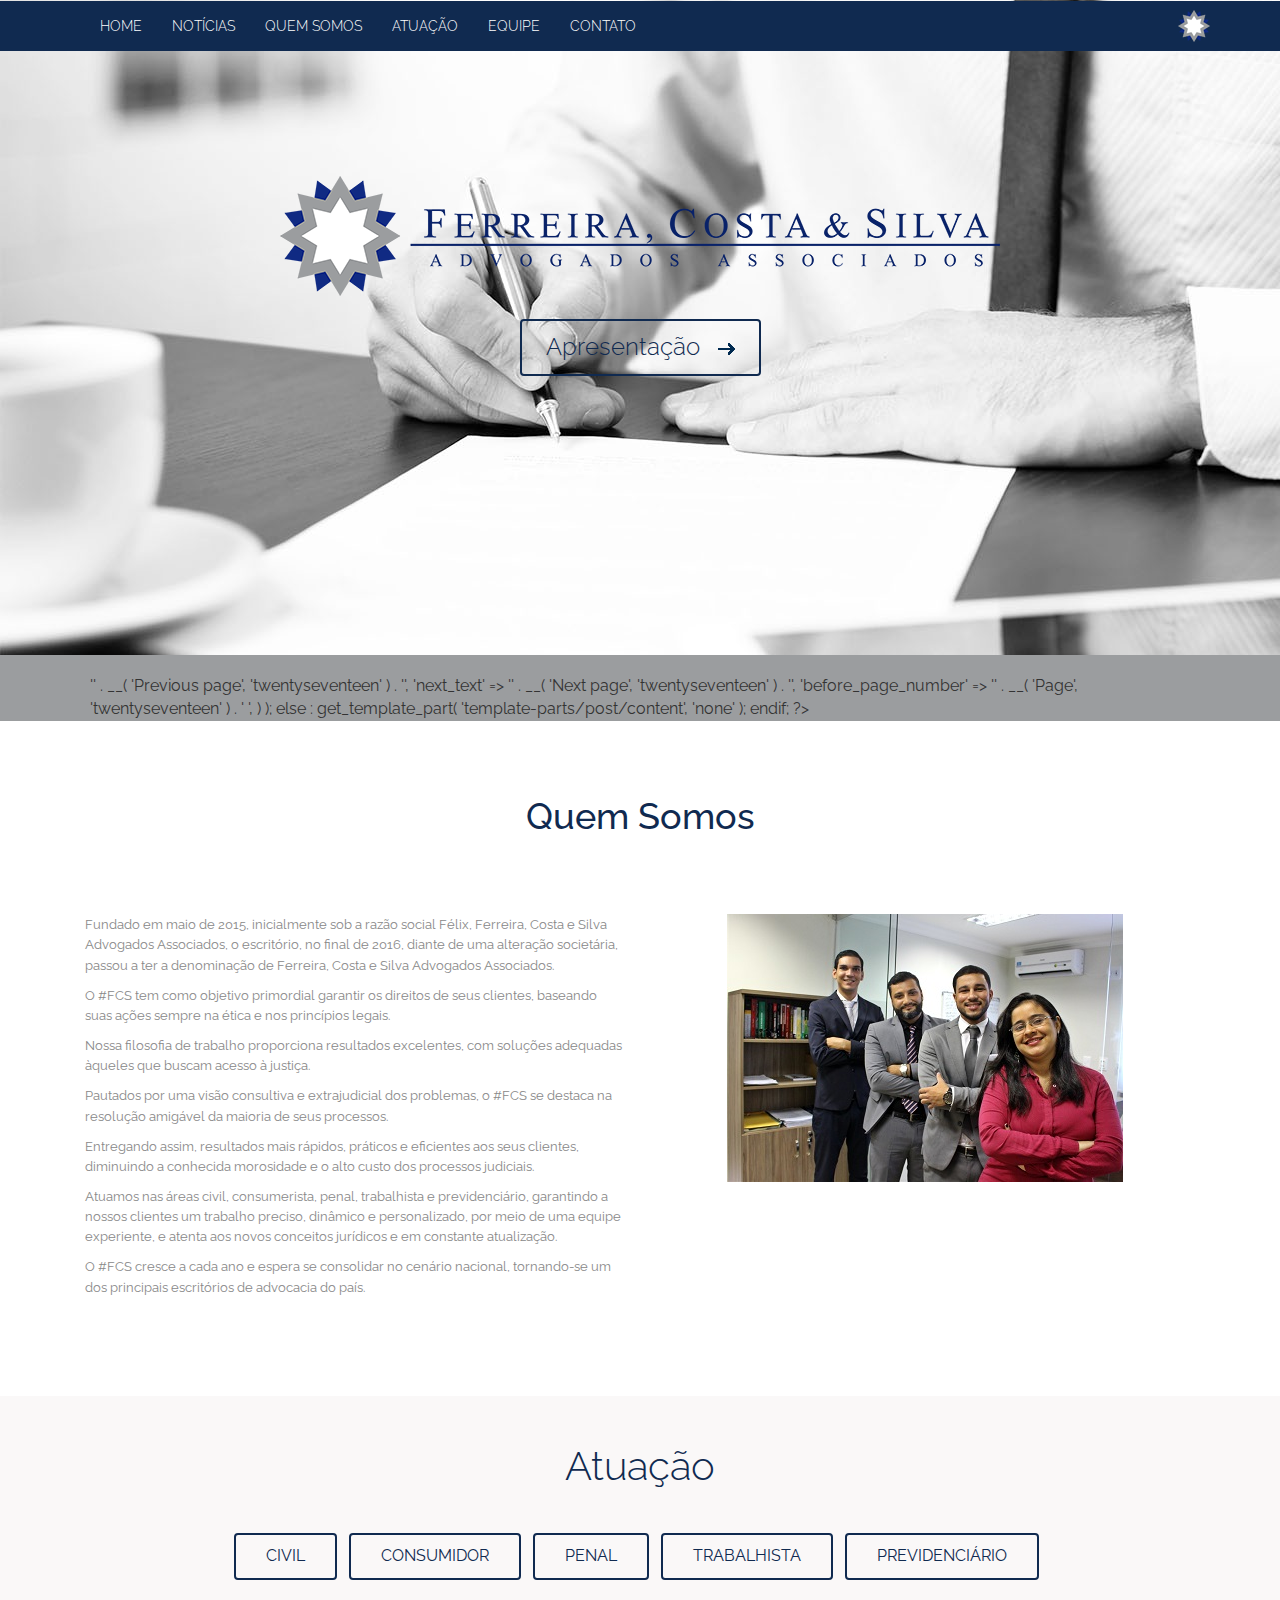
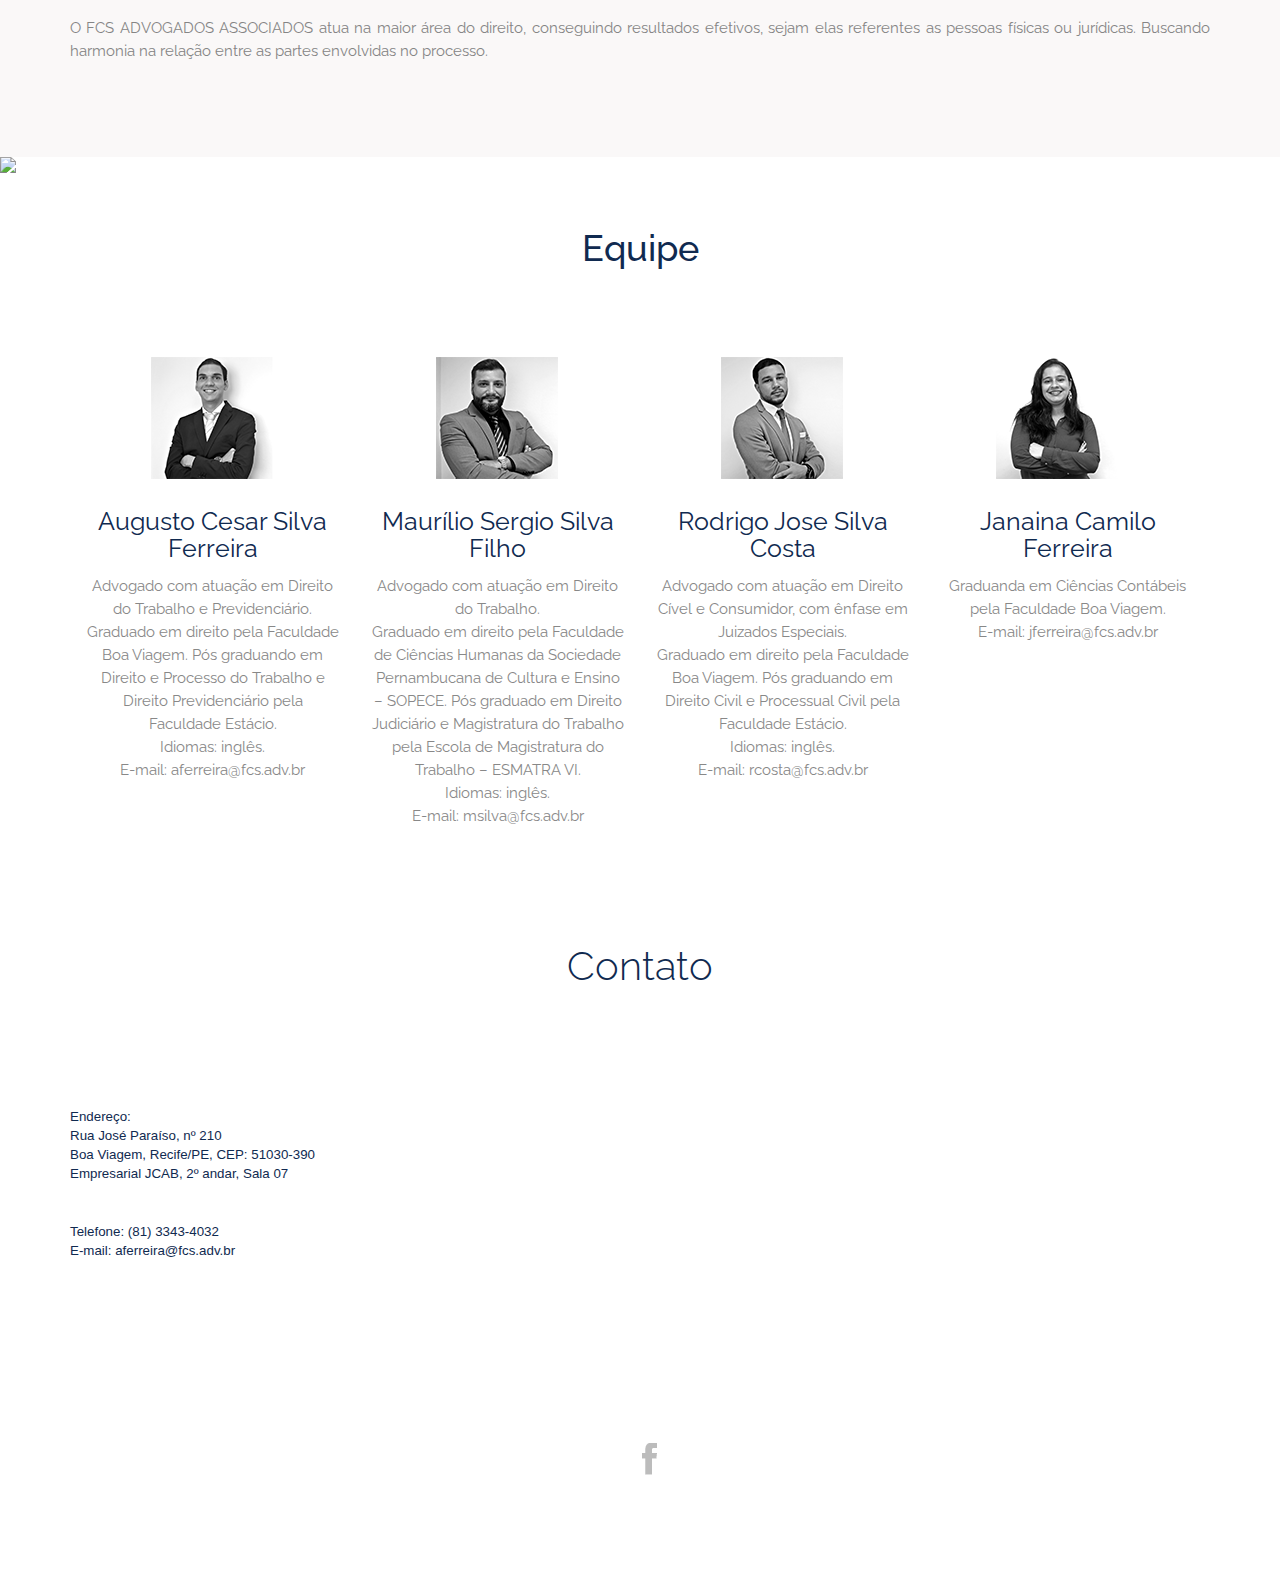
==== commit 245decb2: "Finalização" ====
--- a/index.html
+++ b/index.html
@@ -147,7 +147,7 @@
  					<p>O #FCS cresce a cada ano e espera se consolidar no cenário nacional, tornando-se um dos principais escritórios de advocacia do país.</p>
 				</div>
 				<div class="col-md-6 top-grid">
-					<img src="images/p2.jpg" style="img-responsive"/>
+					<img src="images/p2.jpg" class="img-responsive"/>
 				</div>
 				<div class="clearfix"> </div>
 			</div>
@@ -161,7 +161,7 @@
 				<h3> Atuação</h3>
 				<br/>
 				<ul id="filters" class="clearfix">
-						<li><span id="a1" class="filter active" onclick="Lista()">Áreas</span></li>
+						<!--<li><span id="a1" class="filter active" onclick="Lista()">Áreas</span></li>-->
 						<li><span id="a2" class="filter" onclick="Civil()">Civil</span></li>
 						<li><span id="a3" class="filter" onclick="Consumidor()">Consumidor</span></li>
 						<li><span id="a3" class="filter" onclick="Penal()">Penal</span></li>
@@ -172,11 +172,10 @@
 					<div style="min-height: 140px; text-align:justify;">
 					<div id="lista" >
 						<p>
-							justo duo dolores et ea rebum. Stet clita kasd gubergren, no sea takimata sanctus est Lorem ipsum dolor sit amet. Lorem ipsum dolor sit amet, consetetur sadipscing elitr, sed diam nonumy eirmod tempor invidunt ut labore et dolore magna aliquyam erat, sed diam voluptua. At vero eos et accusam et justo duo dolores et ea rebum. Stet clita kasd gubergren, no sea takimata sanctus est Lorem ipsum dolor sit amet.
-						</p>
-					</div>
-
-					<div id="civil" style="display: none;">
+						</p>
+					</div>
+
+					<div id="civil">
 						<p>
 						O FCS ADVOGADOS ASSOCIADOS atua na maior área do direito, conseguindo resultados efetivos, sejam elas referentes as pessoas físicas ou jurídicas. Buscando harmonia na relação entre as partes envolvidas no processo.
 						</p>
@@ -291,22 +290,52 @@
 				<div class="col-md-3 top-grid">
 					<span class="icon1"> </span>
 					<h2>Augusto Cesar Silva Ferreira</h2>
-					<p>Lorem ipsum dolor sit amet, consectetuer adipiscing elit, sed diam nonummy nibh euismod tincidunt ut laoreet dolore magna aliquam erat volutpat.</p>
+					<p>
+					Advogado com atuação em Direito do Trabalho e Previdenciário.
+ 					<br/>
+					Graduado em direito pela Faculdade Boa Viagem.
+					Pós graduando em Direito e Processo do Trabalho e Direito Previdenciário pela Faculdade Estácio.
+					<br/>
+					Idiomas: inglês.
+					<br/>
+					E-mail: aferreira@fcs.adv.br
+					</p>
 				</div>
 				<div class="col-md-3 top-grid">
 					<span class="icon2"> </span>
 					<h2>Maurílio Sergio Silva Filho</h2>
-					<p>Lorem ipsum dolor sit amet, consectetuer adipiscing elit, sed diam nonummy nibh euismod tincidunt ut laoreet dolore magna aliquam erat volutpat.</p>
+					<p>
+					Advogado com atuação em Direito do Trabalho.
+					<br/>
+					Graduado em direito pela Faculdade de Ciências Humanas da Sociedade Pernambucana de Cultura e Ensino – SOPECE.
+					Pós graduado em Direito Judiciário e Magistratura do Trabalho pela Escola de Magistratura do Trabalho – ESMATRA VI.
+					<br/>
+					Idiomas: inglês.
+					<br/>
+					E-mail: msilva@fcs.adv.br
+					</p>
 				</div>
 				<div class="col-md-3 top-grid">
 					<span class="icon3"> </span>
 					<h2>Rodrigo Jose Silva Costa</h2>
-					<p>Lorem ipsum dolor sit amet, consectetuer adipiscing elit, sed diam nonummy nibh euismod tincidunt ut laoreet dolore magna aliquam erat volutpat.</p>
+					<p>
+					Advogado com atuação em Direito Cível e Consumidor, com ênfase em Juizados Especiais.
+					<br/>
+					Graduado em direito pela Faculdade Boa Viagem.
+					Pós graduando em Direito Civil e Processual Civil pela Faculdade Estácio.
+					<br/>
+					Idiomas: inglês.
+					<br/>
+					E-mail: rcosta@fcs.adv.br
+					</p>
 				</div>
 				<div class="col-md-3 top-grid">
-					<span class="icon3"> </span>
+					<span class="icon4"> </span>
 					<h2>Janaina Camilo Ferreira</h2>
-					<p>Lorem ipsum dolor sit amet, consectetuer adipiscing elit, sed diam nonummy nibh euismod tincidunt ut laoreet dolore magna aliquam erat volutpat.</p>
+					<p>Graduanda em Ciências Contábeis pela Faculdade Boa Viagem.
+					<br/>
+					E-mail: jferreira@fcs.adv.br
+					</p>
 				</div>
 				<div class="clearfix"> </div>
 			</div>
@@ -318,7 +347,7 @@
 		<div class="contact section s5" style="min-height: 655px;">
 			<div class="container">
 				<h4>Contato</h4>
-				<p class="contact-head">Lorem ipsum dolor sit amet, consectetuer adipiscing elit, sed diam nonummy nibh euismod tincidunt ut laoreet dolore magna aliquam erat volutpat. </p>
+				<p class="contact-head"><br/></p>
 				<div class="row" style="font-size: 10pt; color: #102A50;">
 					<div class="col-md-6" style="font-family:arial; margin-top: 5%;">
 						
--- a/css/theme-style.css
+++ b/css/theme-style.css
@@ -86,7 +86,9 @@
 .top-grid span.icon3{
 	background-position: -569px 0px;
 }
-
+.top-grid span.icon4{
+	background-position: -865px 0px;
+}
 .top-grid{
 	text-align:center;
 }
